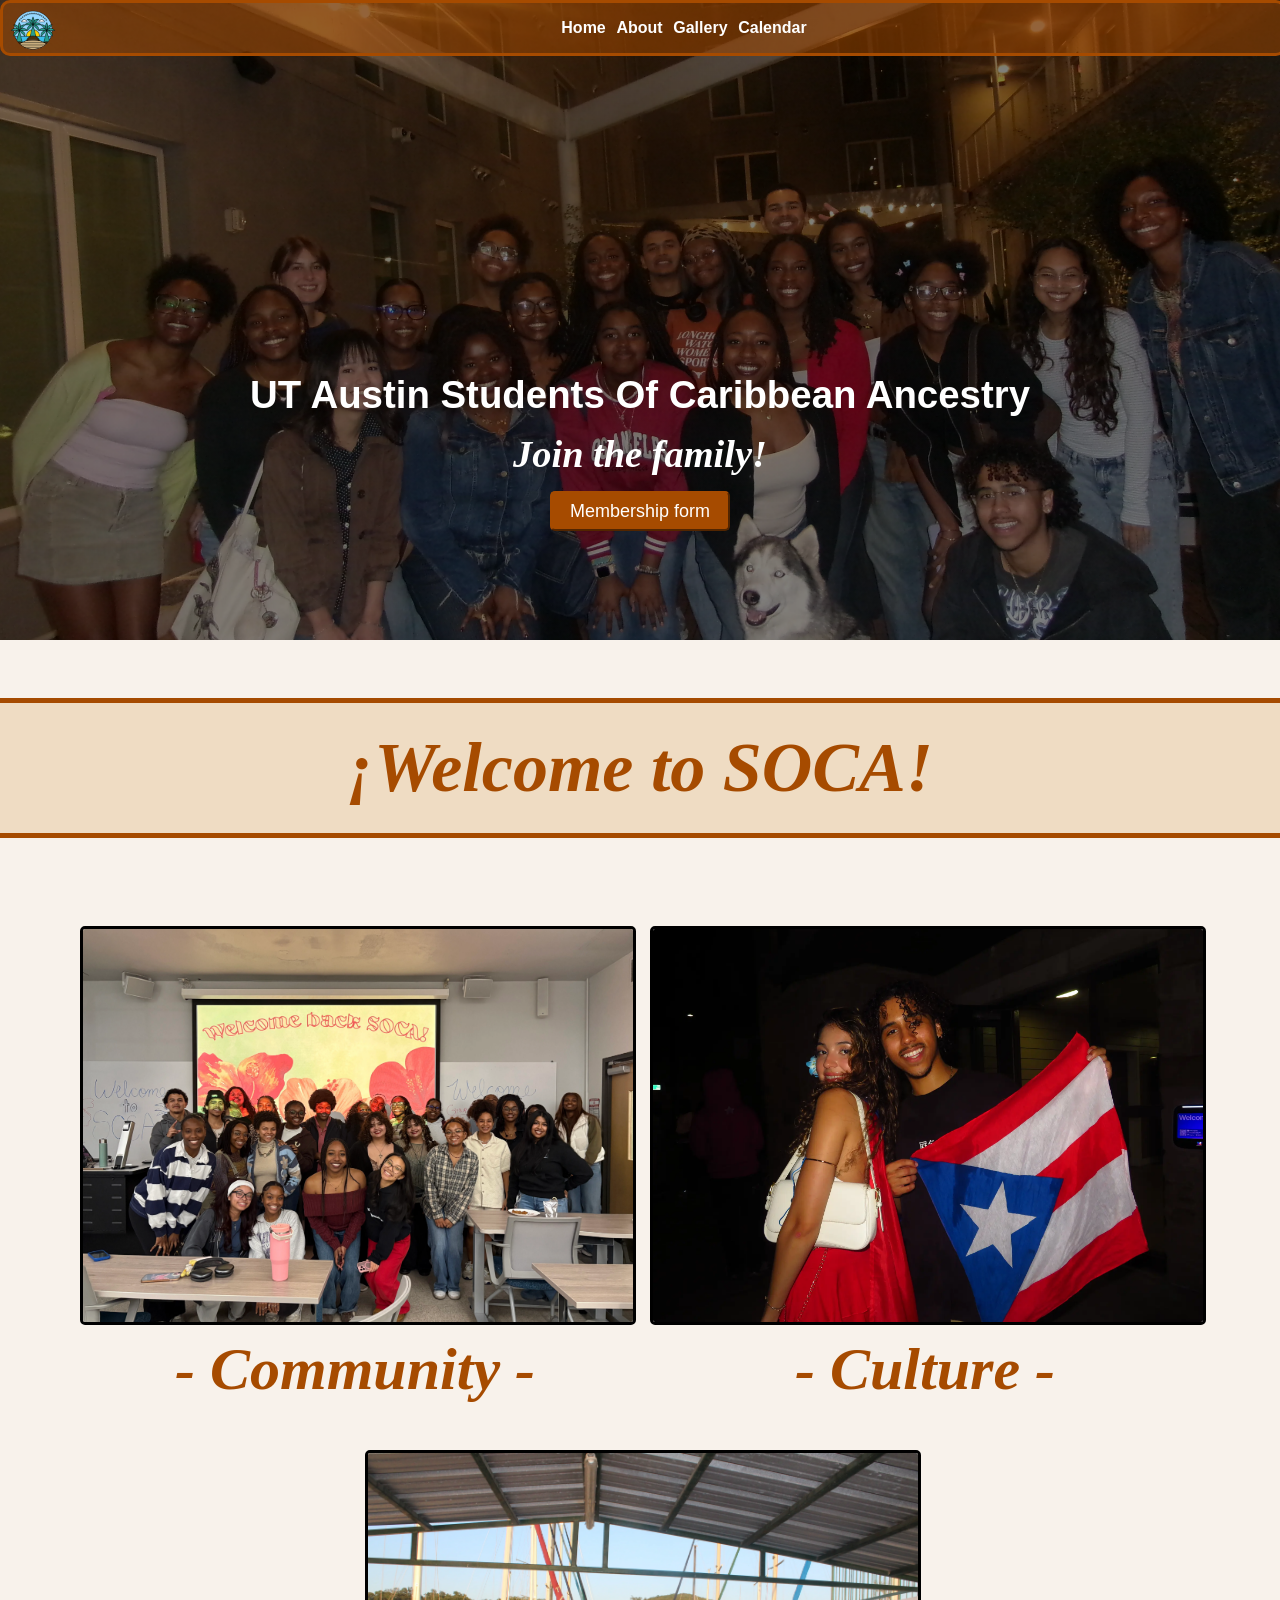
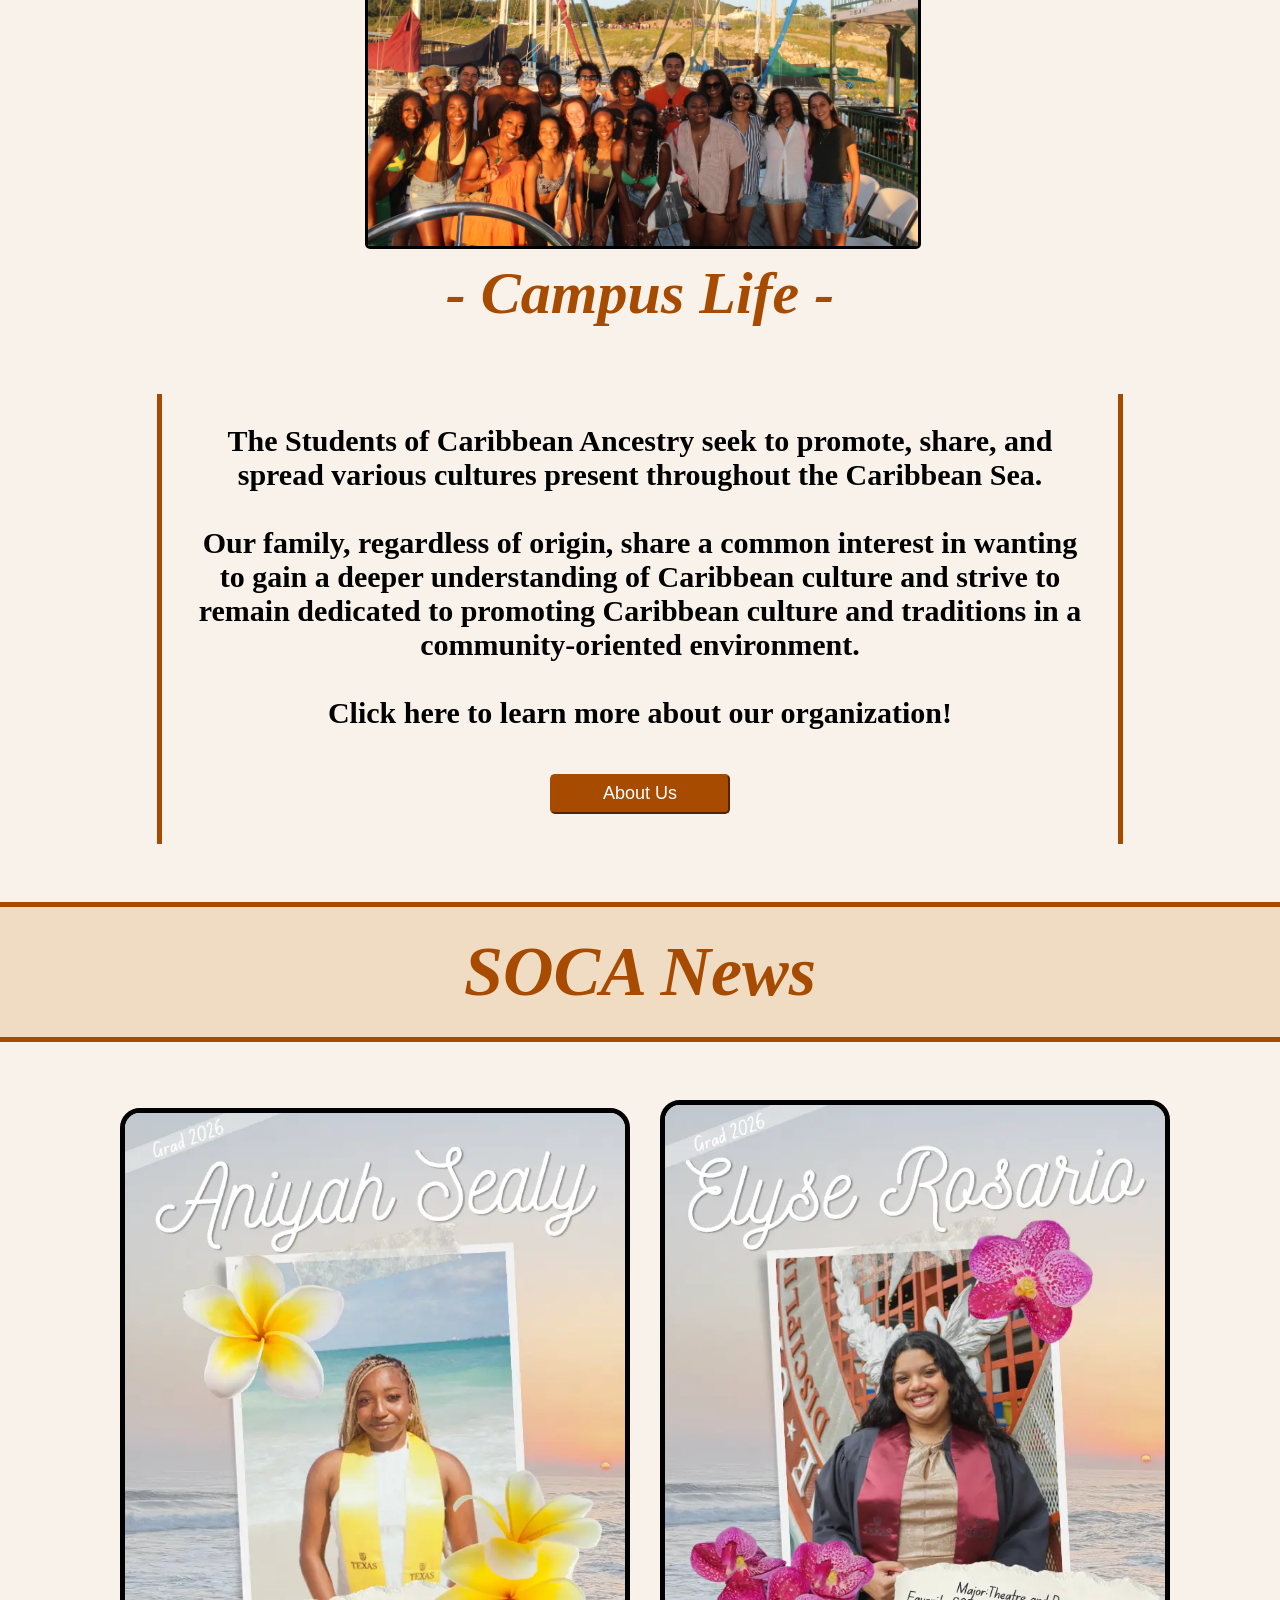
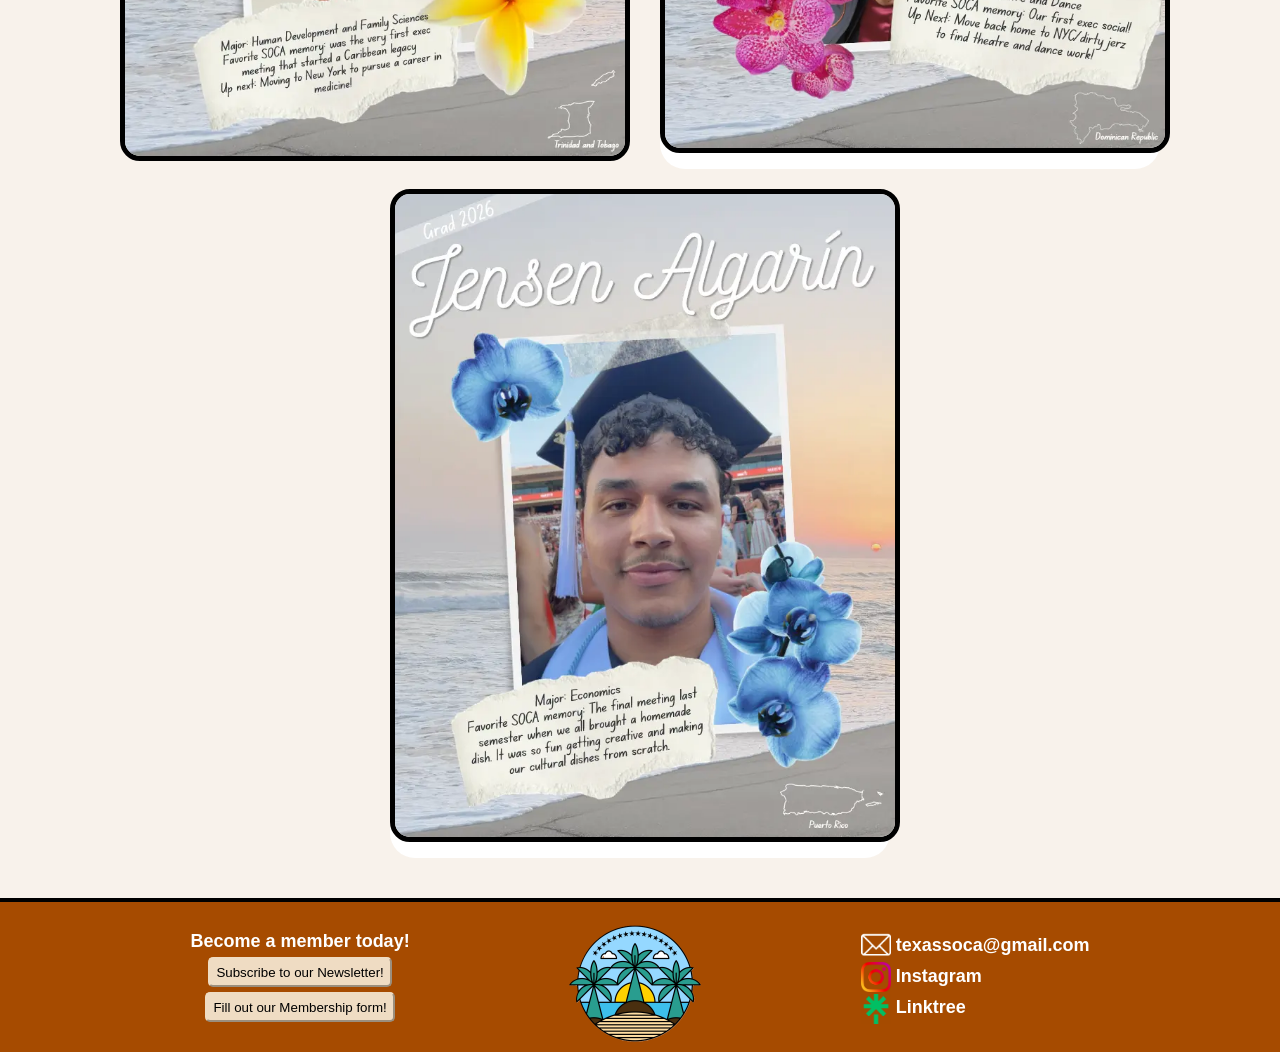
==== index.html @ d93e8b64 "Rename Homepage.html to index.html" ====
<!DOCTYPE html>
<html lang="en">
<!--!defines the metadata, title, and decription of the website in the search engine... I think-->
<head>
    <meta charset="UTF-8"> 
    <meta name="viewport" content="width=device-width, initial-scale=1.0"/>
    <meta name="description" content="Official UT Austin website for the Students of Caribeean Ancestry organization!"/> <!--?idk if this works... meant to give a desc. to the page-->
    <title>UT Austin Students Of Caribbean Ancestry</title>
    <meta content="texassoca.org" property="og:title"/> <!--?idk how useful this is lowk-->
    <meta content="website" property="og:type"/>
    <link href="style.css" rel="stylesheet">
</head>
  <body>
    <!--!Navigation section of SOCA-->
    <nav class="navigation_bar"> 
        <!--TODO: Below is the logo for the navigation bar. Make it fit with CSS-->
        <a href="Homepage.html"><img src="Images/Icons/SOCAlogo.webp" width="50" height="50" alt="SOCA Logo" id="SOCA_logo_nav"></a>
        <p>
          <a href="Homepage.html">Home</a>
          <a href="Aboutpage.html">About</a>
          <!-- <a href="Eventspage.html">Events</a>  -->
          <a href="Gallerypage.html">Gallery</a>
          <a href="Calendarpage.html">Calendar</a>
        </p>
    </nav> 
    <!--!Main page photo, text, and button-->
    <section id="Main_photo">
      <p>
        <strong><br><br><br><br><br><br>UT Austin Students Of Caribbean Ancestry
      </p>
      <p id="text">Join the family!</p>
      <button><a href="https://docs.google.com/forms/d/e/1FAIpQLSfiRs3pIcf7lDTVJcWPeE6tTWsO0qMoafDamlDLLtkmfgeGCA/viewform" target="blank_" id="m_button">Membership form</a></button>
    </section>
    <!--!Welcome Section of SOCA-->
    <section class="Welcome">
      <h2 class="heading_bkg">&iexcl;Welcome to SOCA!</h2>
      <section class="Showcase">
        <figure class="Showcase1"><img src="Images/GBMs/GBM1pic-Sp2026.webp" alt="SOCA GMB #7" class="Community"/><figcaption class="caption"> - Community - </figcaption></figure>
        <figure class="Showcase2"><img src="Images/Events/SOCA PR.webp" alt="SOCA GMB #7" class="Culture"/><figcaption class="caption"> - Culture - </figcaption></figure>
        <figure class="Showcase3"><img src="Images/Events/BoatParty.webp" alt="SOCA GMB #7" class="Campus_life"/><figcaption class="caption"> - Campus Life - </figcaption></figure>
      </section>
      <p id="home_desc">The Students of Caribbean Ancestry seek to promote, 
        share, and spread various cultures present throughout the Caribbean Sea. 
        <br><br>Our family, regardless of origin, share a common interest in wanting to 
        gain a deeper understanding of Caribbean culture and strive to remain dedicated 
        to promoting Caribbean culture and traditions in a community-oriented environment. 
        <br><br>Click here to learn more about our organization!
        <br><br><button><a href="Aboutpage.html" id="button_text">About Us</a></button>
      </p>
    </section>
    <!--!SOCA News section of SOCA-->
    <h2 class="heading_bkg">SOCA News</h2>
    <section class="SOCA_News">
        <div class="Event1">
          <a href="https://www.instagram.com/aniyah.isadora/" target="blank_"><img src="Images/Events/Aniyah_Grad.webp" alt="SOCA GMB #7" class="Event_img"/></a>
        </div>
        <div class="Event2">
          <a href="https://www.instagram.com/elyse_shelli/" target="blank_"><img src="Images/Events/Elyse_Grad.webp" alt="SOCA GMB #7" class="Event_img"/></a>
          <p>
            <!--!change the class of the above image to "Event_desc" to add a description to the news image-->
            <!-- <strong>Spring GBM &#35;7</strong>
            <br><a href="https://www.google.com/maps/place/Parlin+Hall+%28PAR%29/@30.2849068,-97.7426824,17z/data=!3m1!4b1!4m6!3m5!1s0x8644b59d0ba292db:0x47117745a9dd7750!8m2!3d30.2849022!4d-97.7401075!16s%2Fg%2F11cmc3mf2m?entry=ttu&g_ep=EgoyMDI2MDMzMS4wIKXMDSoASAFQAw%3D%3D" target="_blank"><strong>Parlin Hall Room 1</strong></a> -->
          </p>
        </div>
        <div class="Event3">
          <a href="https://www.instagram.com/p/DXZjIsfDr-a/" target="blank_"><img src="Images/Events/Jenson_Grad.webp" alt="SOCA GMB #7" class="Event_img"/></a>
          <p>
            <!--!change the class of the above image to "Event_desc" to add a description to the news image-->
            <!-- <strong>Spring GBM &#35;7</strong>
            <br><a href="https://www.google.com/maps/place/Parlin+Hall+%28PAR%29/@30.2849068,-97.7426824,17z/data=!3m1!4b1!4m6!3m5!1s0x8644b59d0ba292db:0x47117745a9dd7750!8m2!3d30.2849022!4d-97.7401075!16s%2Fg%2F11cmc3mf2m?entry=ttu&g_ep=EgoyMDI2MDMzMS4wIKXMDSoASAFQAw%3D%3D" target="_blank"><strong>Parlin Hall Room 1</strong></a> -->
          </p>
        </div>
    </section>
    <!--!Membership Leaderboard Section of SOCA-->
    <!-- <section>
        <h2 class="heading_bkg">Membership Leaderboard</h2>
        <a href="https://commoninja.site/50e50503-81b2-4317-83ac-82561f84b684"><img src="Images/News/leaderboard image.png" id="mem-lbd"/></a>
    </section> -->
    <!--!Footer section of SOCA-->
    <footer class="footer">
      <p id="buttons">Become a member today! 
        <br><button><a href="https://gmail.us11.list-manage.com/subscribe?u=b5dd3a815d8181be02d828925&id=25b40e7dc7" target="blank_">Subscribe to our Newsletter!</a></button>
        <br><button><a href="https://docs.google.com/forms/d/e/1FAIpQLSfiRs3pIcf7lDTVJcWPeE6tTWsO0qMoafDamlDLLtkmfgeGCA/viewform" target="blank_">Fill out our Membership form!</a></button>
      </p>
      <img src="Images/Icons/SOCAlogo.webp" id="SOCA_logo_foot"/>
      <p id="social"> 
        <a href="https://mail.google.com/mail/u/0/?fs=1&tf=cm&source=mailto&to=texassoca@gmail.com" target="_blank"><img src="Images/Icons/email-SOCA.webp"  class="socials_logo"/>texassoca@gmail.com</a>
        <br><a href="https://www.instagram.com/texas.soca/" target="_blank"><img src="Images/Icons/Instagram-SOCA.webp"  class="socials_logo"/>Instagram</a>
        <br><a href="https://linktr.ee/texassoca?utm_source=ig&utm_medium=social&utm_content=link_in_bio" target="_blank"><img src="Images/Icons/linktree-SOCA.webp"  class="socials_logo"/>Linktree</a>
      </p>
    </footer>
  </body>
</html>
---- style.css ----
/* #region General Website CSS */

    /* #region Navigation bar for the website*/
        .navigation_bar{
            background-color: #a64b0086;
            width: 100%;
            border-radius: 10px;
            position: fixed;
            border: 3px solid #a64b00;
            display: flex;
            justify-content: center;
            align-items: center;
            z-index: 1000;
        }

        .navigation_bar p{
            display: flex;
            font-size: clamp(1px, 3vw, 16px);
            gap: 5%;
            align-items: center;
            margin: auto;
        }

        .navigation_bar a{
            text-decoration: none;
            color: white;
            font-family: "Montserrat", sans-serif;
            font-weight: 700;
        }

        .navigation_bar a:hover{
            color: green;
        }

        #SOCA_logo_nav{
            display: block;
            margin-left: 10%;
        }

        #SOCA_logo_nav:hover{
            transform: scale(1.05);
        }
    /* #endregion Nav bar */

    /* #region Body for website*/
        body{
            background: #F8F2EB  center / cover no-repeat;
            /* background: rgb(69, 155, 92)  center / cover no-repeat; */
            /* background: #7cf4d4  center / cover no-repeat; */
            text-align: center;
            margin: 0;
        }
    /* #endregion Body for website */
    
    /* #region Headings for the website pages*/
        .heading_bkg{
            font-size: clamp(35px, 10vw, 70px);
            font-weight: bolder;
            background-color: rgb(239, 220, 195);
            color: #a64b00;
            font-style: italic;
            height: 130px;
            align-items: center;
            justify-content: center;
            display: flex;
            border-top: 5px solid #a64b00;
            border-bottom: 5px solid #a64b00;
            /* margin-left: 10%;
            margin-right: 10%; */

        }

        .lead_heading_bkg{
            font-size: clamp(30px, 3vw, 50px);
            font-style: italic;
            font-weight: bolder;
            color: white;
            height: 250px;
            align-items: center;
            justify-content: center;
            display: flex;
            background:  linear-gradient(rgba(0,0,0,.5), rgba(0,0,0,.5)), url("Images/Page_Images/HeadingPhoto.webp") 50% / cover;
            border: 3px solid black;
            margin: 0 0 20px 0;
        }

    /* #endregion Headings for the website pages */

    /* #region Footer for website*/
        .footer{
            background-color: #a64b00;
            display: flex;
            justify-content: space-evenly;
            align-items: center;
            padding: 0 40px;
            font-size: clamp(3px, 3vw, 24px);
            flex-wrap: wrap;
            border-top: 4px solid black;
            margin-top: 20px;
        }

        .footer p{
            
            color: rgb(255, 255, 255);
        }

        #buttons{
            font-family:'Franklin Gothic Medium', 'Arial Narrow', Arial, sans-serif;
            font-weight: 700;
            font-size: clamp(1px, 3vw, 18px);
        }

        #buttons a{
            text-decoration: none;
            color: black;
            font-family:'Franklin Gothic Medium', 'Arial Narrow', Arial, sans-serif;
        }

        #buttons button{
            height: 30px;
            background-color: rgb(239, 220, 195) ; 
            border-color: rgb(239, 220, 195)  ;
            margin-top: 5px;
            border-radius: 5px;
        }

        #buttons button:hover{
            transform: scale(1.05);
        }

        #SOCA_logo_foot{
            vertical-align: middle;
            max-width: 150px;
        }

        .socials_logo{
            vertical-align: middle;
            max-width: 30px;
            margin-right: 5px;
        }

        #social{
            text-align: left;
        
        }

        #social a{
            text-decoration: none;
            color: rgb(255, 255, 255);
            font-family:'Franklin Gothic Medium', 'Arial Narrow', Arial, sans-serif;
            font-weight: 700;
            font-size: clamp(1px, 3vw, 18px);
        }

        #social img:hover{
            transform: scale(1.05)
        }

    /* #endregion footer */

/* #endregion End General Website CSS */

/* #region Home Page */

    /* #region Heading photo, text, and button*/
        #Main_photo{
            background: linear-gradient(rgba(0,0,0,.5), rgba(0,0,0,.5)), url(Images/Events/IMG_1799.webp) 50% / cover no-repeat;
            width: 100%;
            aspect-ratio: 16/8;
            display: flex;
            flex-direction: column;
            justify-content: center;
            align-items: center;
            font-family: "Montserrat", sans-serif;
            font: bolder;
            color: white;
            font-size: clamp(16px, 3vw, 60px);
            margin: 0 0 20px 0;
            font-weight: bold;
        }

        /**Adds some spacing between the text*/
        #Main_photo p{
            margin-top: 10px;
            margin-bottom: 5px;
        }

    /* #region Main heading button */
            #m_button{
                text-decoration: none;
                color: white;
                font-family:'Franklin Gothic Medium', 'Arial Narrow', Arial, sans-serif;
                font-weight: 400;
                font-size: clamp(1px, 3vw, 18px);
            }

            #Main_photo button{
                background-color: #a64b00;
                border-color: #a64b00;
                height: 40px;
                border-radius: 5px;
                width: 180px;
                margin-top: 10px;
                margin-bottom: 10px;
            }

            #Main_photo button:hover{
                transform:scale(1.05);
            }

            /** "Join the family!" text */
            #text{
                font-size: clamp(16px, 3vw, 40px);
                margin-bottom: 10px;
                font-family: "Playfair Display", serif;
                font-style: italic;
                font-weight: bold;
            }
            
        /* #endregion Main heading button */

    /* #endregion Heading photo, text, and button*/
        
    /* #region Welcome Section */

        /* #region Images */
            .Showcase{
                display: flex;
                justify-content: center;
                align-items: center;
                flex-wrap: wrap;
            }

            .caption{
                font-size: clamp(20px, 10vw, 60px);
                font-weight: 700;
                margin-top: 10px;
                color:#a64b00;
                font-style: italic;
            }

            /**Shrinks the full-size images to fit within the space I want them to: 3 per line*/
            .Showcase1, .Showcase2, .Showcase3{
                width: 550px;
                aspect-ratio: 7/5;
                margin-top: 30px;
                margin-left: 10px;
                margin-right: 10px;
            }

            .Culture, .Community, .Campus_life{
                width: 100%;
                height: 100%;
                border-radius: 5px;
                display: block;
                object-fit: cover;
                border: 3px solid black;
            }
        /* #endregion Images */
        
        /* #region description-text */
            #home_desc{
                font-family: "Playfair Display", serif;
                padding: 30px;
                border-left: 5px solid#a64b00;
                border-right: 5px solid #a64b00;
                margin: auto;
                width: 70%;
                font-size: clamp(10px, 3vw, 30px);
                margin-top: 50px;
            }

            .Welcome button{
                background-color: #a64b00;
                border-color: #a64b00;
                height: 40px;
                border-radius: 5px;
                width: 180px;
                margin-top: 10px;
            }

            .Welcome button:hover{
                transform:scale(1.05);
            }

            #button_text{
                text-decoration: none;
                color: white;
                font-family:'Franklin Gothic Medium', 'Arial Narrow', Arial, sans-serif;
                font-weight: 400;
                font-size: clamp(1px, 3vw, 18px);
            }
        /* #endregion description-text */
    
    /* #endregion Welcome Section */
        
    /* #region SOCA News */
        .SOCA_News{
            display: flex;
            justify-content: center;
            align-items: center;
            flex-wrap: wrap;
        }

        .Event1, .Event2, .Event3{
            background-color: white;
            width: 500px;
            aspect-ratio: 7/9;
            border-radius: 25px;
            margin-left: 20px;
            margin-right: 20px;
            margin-bottom: 20px;
        }

        .Event_img{
            width: 100%;
            height: 100%;
            border-radius: 20px;
            display: block;
            object-fit: cover;
            border: 5px solid black;
        }

        .Event_img:hover{
            border: 5px solid black;
            transform:scale(1.05);
        }

        /** Used when you want to add a description to an image: compresses the image to give space for desc*/
        .Event_desc{
            width: 100%;
            height: 70%;
            border-top-left-radius: 20px;
            border-top-right-radius: 20px;
        }

    /* #endregion SOCA News */

    /* #region Membership Leaderboard */ /*!Currently Inactive*/
        /* #mem-lbd{
        height: 100%;
        width: 90%;
        max-width: 800px;
        border-radius: 15px;
        border: 4px solid black;
        margin-bottom: 20px;
        } */

    /* #endregion Membership Leaderboard */

/* #endregion End Home Page */

/* #region About Us Page */

    /* #region About Us image and desc */
        .SOCA_background{
        display:inline-flex;
        justify-content: center;
        gap: 40px;
        flex-wrap: wrap;
        margin-top: 20px;
        }

        #SB_pic{
            border: 4px solid black;
            border-radius: 25px;
            width: 80%;
            max-width: 850px;
            aspect-ratio: 4/2.8;
        }    
    
        #SB_desc{
            width: 70%;
            max-width: 500px;
            padding: 10px;
            border-left: 4px solid #a64b00;
            border-right: 4px solid #a64b00;
            font-family: "Playfair Display", serif;
            font-size: clamp(4px, 3vw, 20px);
        }

        /**Adds a link to Briana's instagram in the about text*/
        #linkylink{
            text-decoration: none;
            color: #a64b00;
            font-weight: bold;
        }

        /* #region Button for the membership interest form */
            .btn{
                width: 200px;
                height: 40px;
                background-color:#a64b00;
                border-color:#a64b00;
                border-radius: 5px;
            }

            .btn:hover{
                transform: scale(1.05);
            }

            .btn a{
                text-decoration: none;
                color: white;
                font-family:'Franklin Gothic Medium', 'Arial Narrow', Arial, sans-serif;
                font-size: 15px;
            }
        /* #endregion Button for the membership interest form */
    
    /* #endregion About Us description */

    /* #region About us Exec board */
        .Exec_Card{
            background-color: white;
            width: 100%;
            max-width: 350px;
            aspect-ratio: 7/11;
            border-radius: 25px;
            border: 4px solid black; 
            margin-left: 10px;
            margin-right: 10px;
            font-size: clamp(4px, 3vw, 24px);
            font-family:'Franklin Gothic Medium', 'Arial Narrow', Arial, sans-serif;
        }

        .Executive{
            width: 100%;
            height: 65%;
            border-top-left-radius: 20px;
            border-top-right-radius: 20px;
            border-bottom: 4px solid black;
        }

        /**My images are too small for the transform for some reason so ima deal with that later*/
        /* .Exec_Card:hover{
                border: 5px solid black;
                transform:scale(1.05);

            } */

        .Exec_Section1, .Exec_Section2, .Exec_Section3, .Exec_Section4{
            display: flex;
            justify-content: center;
            margin-bottom: 20px;
        }

    /* #endregion About us Exec board */

/* #endregion About Page */

/* #region Events Page */ /*!Currently Inactive*/
    .SOCA_P_Events{
            display: flex;
            justify-content: center;
            align-items: center;
            flex-wrap: wrap;
        }

        .P-Event1, .P-Event2, .P-Event3, .P-Event4, .P-Event5, .P-Event6{
            background-color: white;
            width: 400px;
            aspect-ratio: 7/9;
            border-radius: 25px;
            border: 4px solid black;
            margin-left: 10px;
            margin-right: 10px;
            margin-bottom: 20px;
        }

        .P-Event_img{
            width: 100%;
            height: 100%;
            border-radius: 20px;
            display: block;
        }

        .P-Event_desc{
            width: 100%;
            height: 70%;
            border-top-left-radius: 20px;
            border-top-right-radius: 20px;
        }
/* #endregion Events Page */

/* #region Gallery Page */

    .G_photo{
        border: 4px solid black;
        border-radius: 25px;
    }

    /*Adds a little slack to the bottom of the page after the last gallery picture*/
    #final_photo{
        margin-bottom: 10px;
    }

/* #endregion Gallery Page */

/* #region Calendar Page */

    #cal_text{
        font-size: clamp(1px, 3vw, 40px);
    }

    #calendar{ 
        margin: auto;
        max-width: 800px;
        max-height: 800px;
        margin-bottom: 2%;
        aspect-ratio: 1/1;
        width: 100%;
    }
    
/* #endregion Calendar Page */
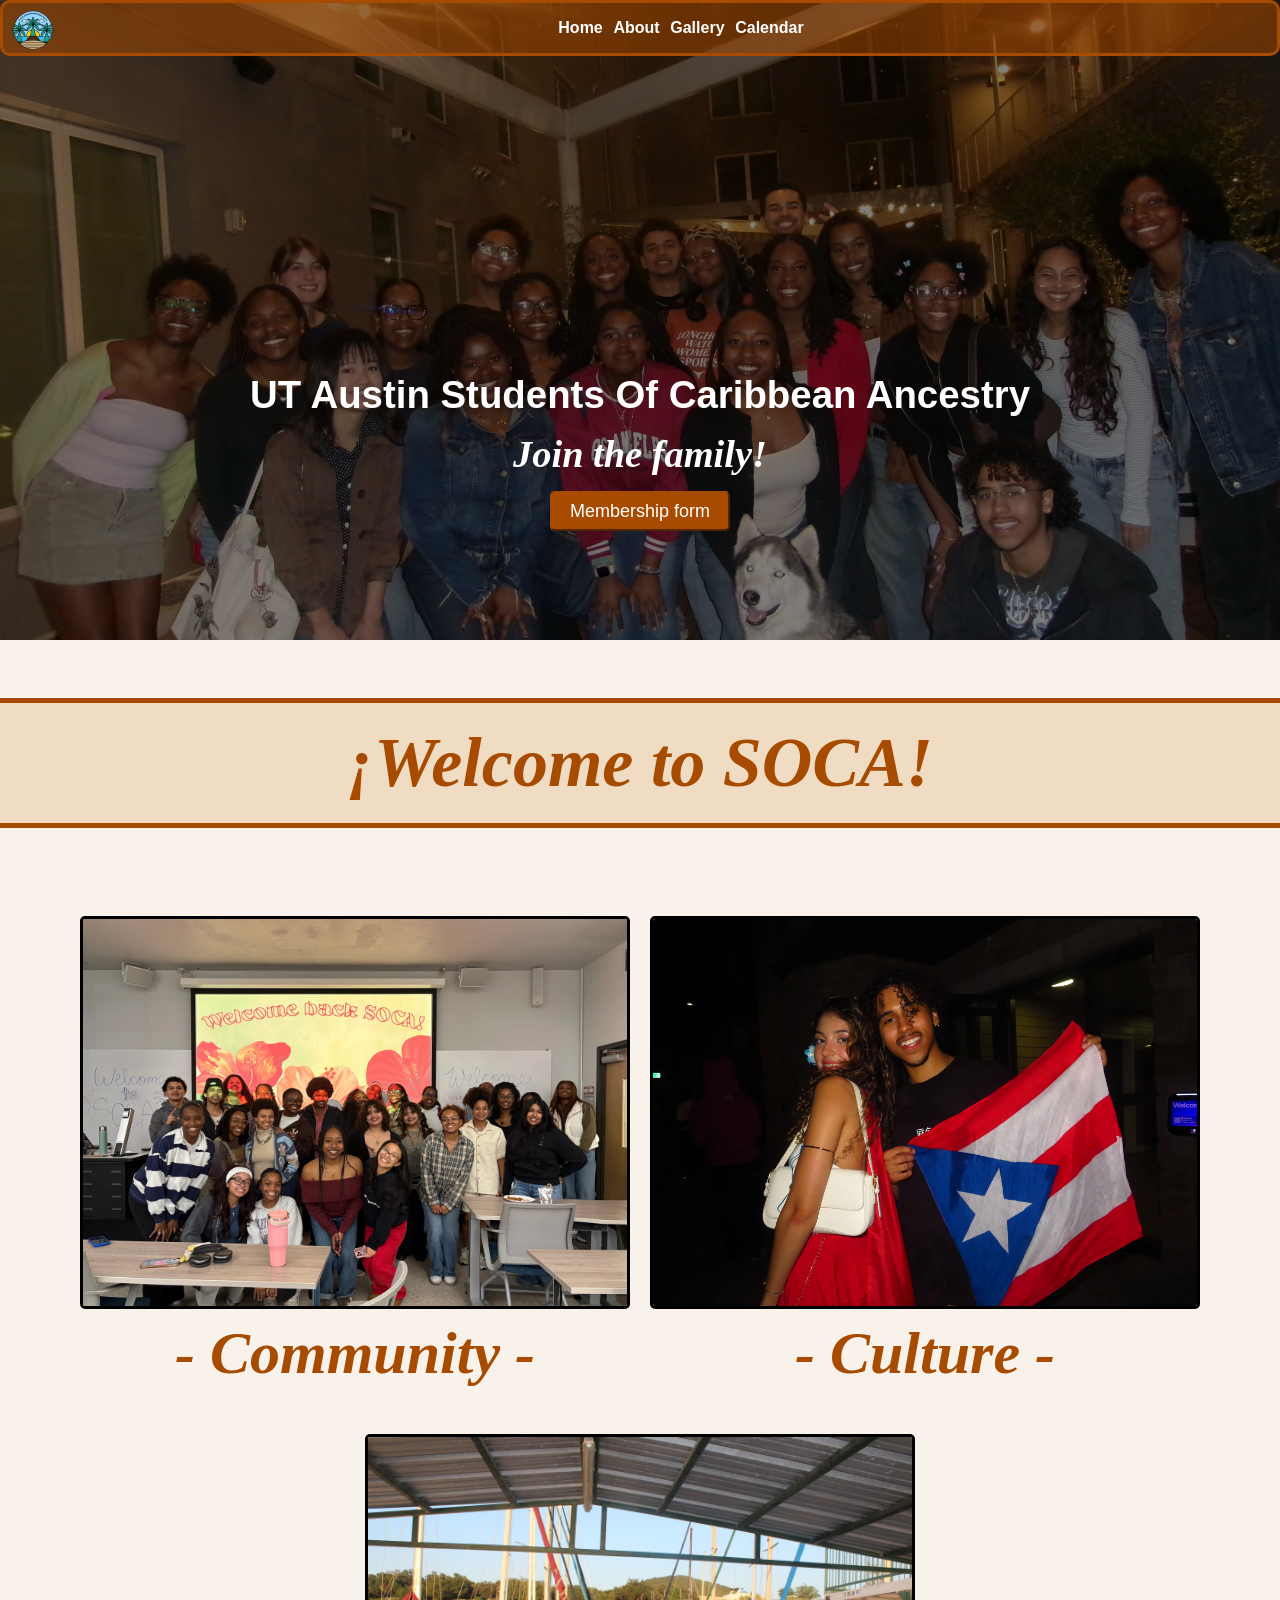
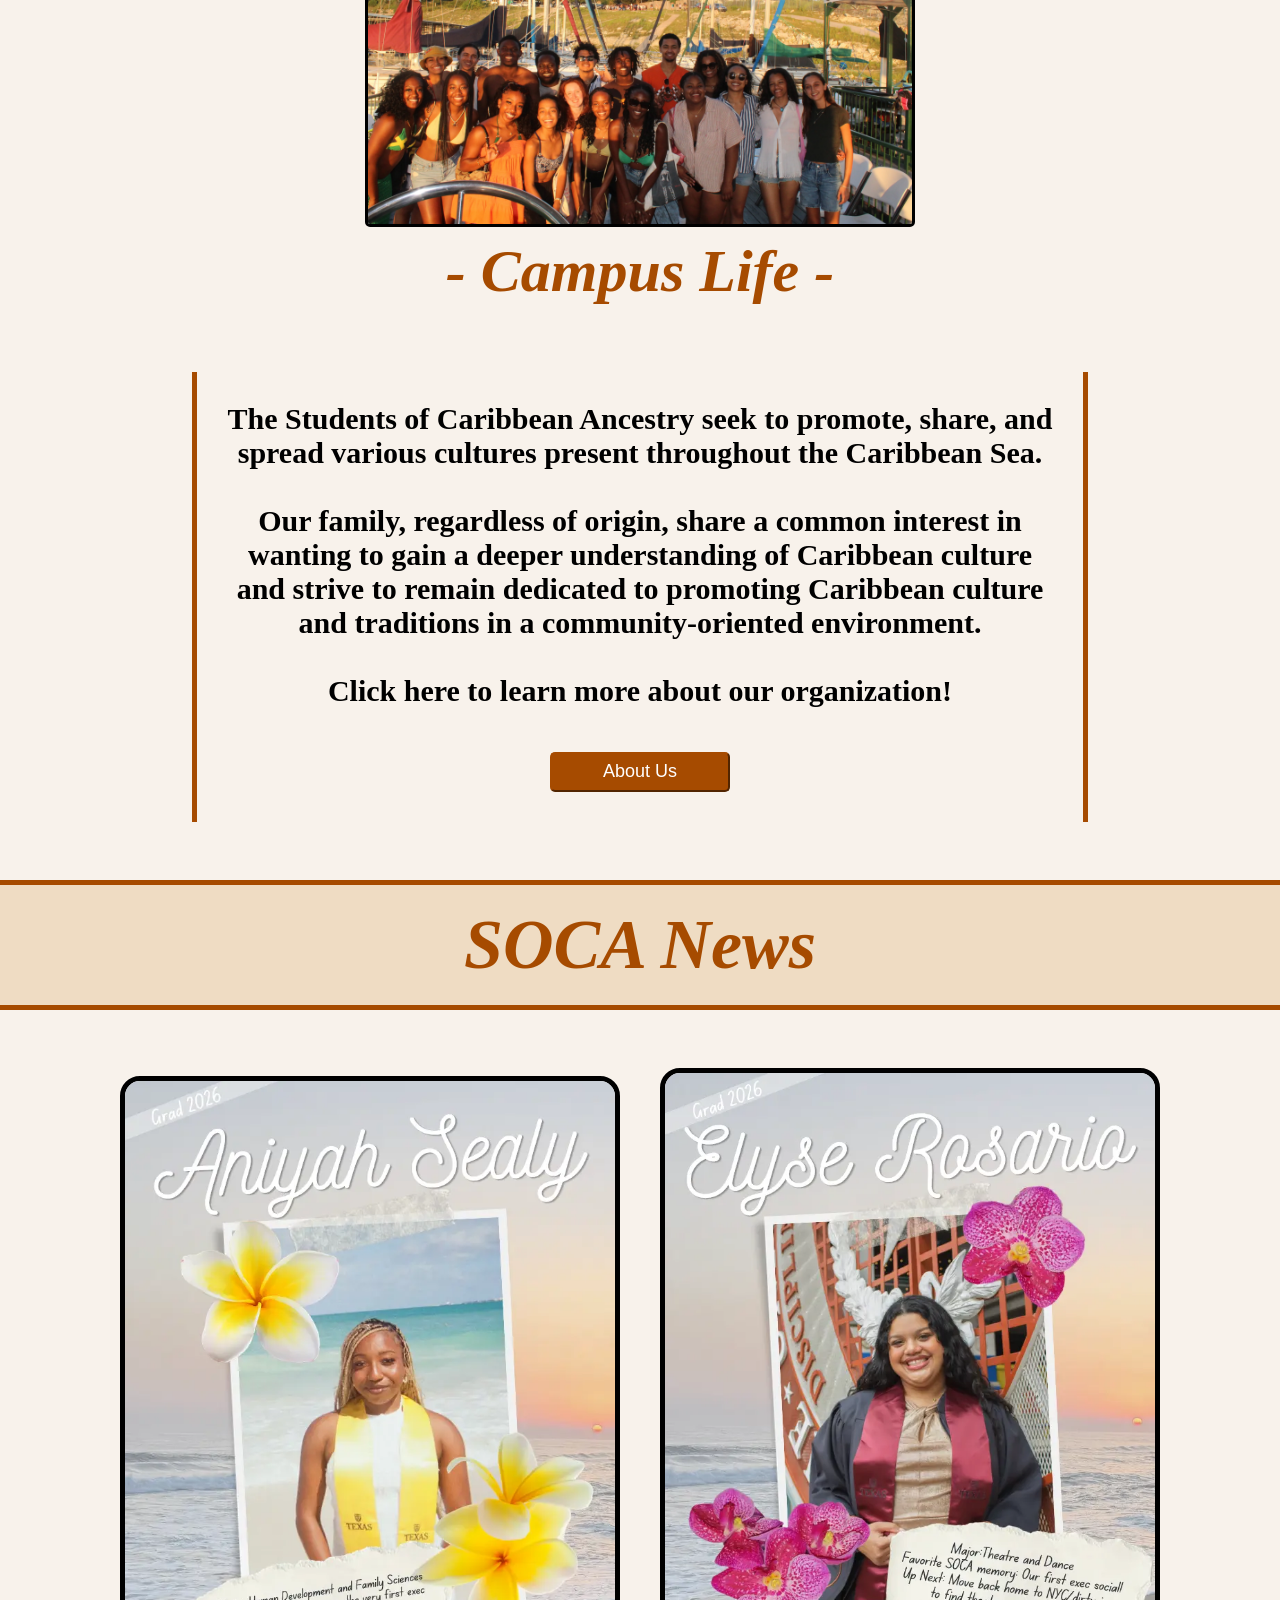
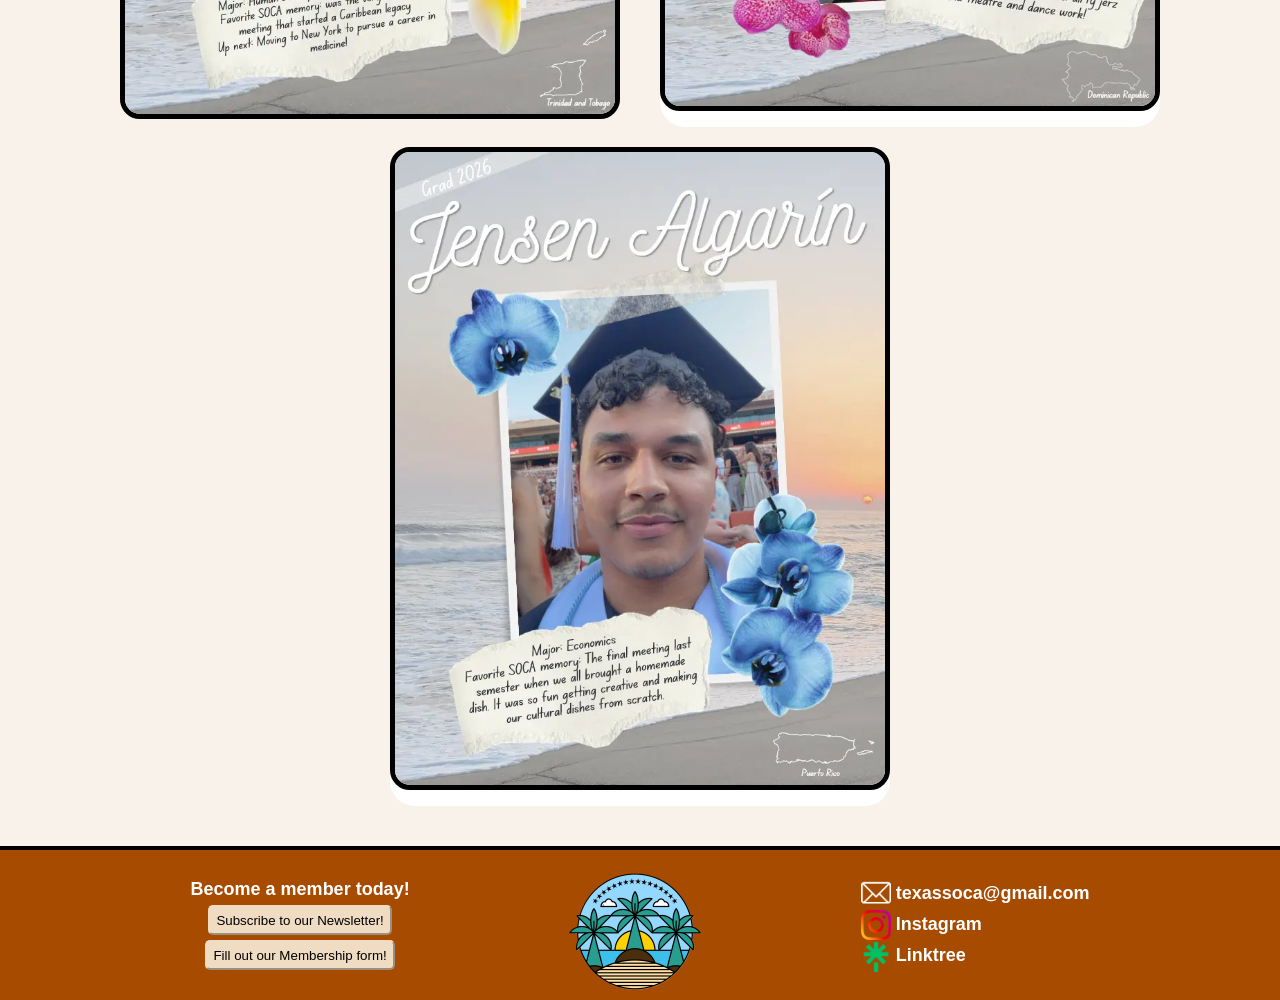
==== commit fd9a7604: "Add files via upload" ====
--- a/index.html
+++ b/index.html
@@ -14,9 +14,9 @@
     <!--!Navigation section of SOCA-->
     <nav class="navigation_bar"> 
         <!--TODO: Below is the logo for the navigation bar. Make it fit with CSS-->
-        <a href="Homepage.html"><img src="Images/Icons/SOCAlogo.webp" width="50" height="50" alt="SOCA Logo" id="SOCA_logo_nav"></a>
+        <a href="index.html"><img src="Images/Icons/SOCAlogo.webp" width="50" height="50" alt="SOCA Logo" id="SOCA_logo_nav"></a>
         <p>
-          <a href="Homepage.html">Home</a>
+          <a href="index.html">Home</a>
           <a href="Aboutpage.html">About</a>
           <!-- <a href="Eventspage.html">Events</a>  -->
           <a href="Gallerypage.html">Gallery</a>
@@ -52,10 +52,10 @@
     <h2 class="heading_bkg">SOCA News</h2>
     <section class="SOCA_News">
         <div class="Event1">
-          <a href="https://www.instagram.com/aniyah.isadora/" target="blank_"><img src="Images/Events/Aniyah_Grad.webp" alt="SOCA GMB #7" class="Event_img"/></a>
+          <a href="https://www.instagram.com/aniyah.isadora/"><img src="Images/Events/Aniyah_Grad.webp" alt="SOCA GMB #7" class="Event_img"/></a>
         </div>
         <div class="Event2">
-          <a href="https://www.instagram.com/elyse_shelli/" target="blank_"><img src="Images/Events/Elyse_Grad.webp" alt="SOCA GMB #7" class="Event_img"/></a>
+          <a href="https://www.instagram.com/elyse_shelli/"><img src="Images/Events/Elyse_Grad.webp" alt="SOCA GMB #7" class="Event_img"/></a>
           <p>
             <!--!change the class of the above image to "Event_desc" to add a description to the news image-->
             <!-- <strong>Spring GBM &#35;7</strong>
@@ -63,7 +63,7 @@
           </p>
         </div>
         <div class="Event3">
-          <a href="https://www.instagram.com/p/DXZjIsfDr-a/" target="blank_"><img src="Images/Events/Jenson_Grad.webp" alt="SOCA GMB #7" class="Event_img"/></a>
+          <a href="https://www.instagram.com/p/DXZjIsfDr-a/"><img src="Images/Events/Jenson_Grad.webp" alt="SOCA GMB #7" class="Event_img"/></a>
           <p>
             <!--!change the class of the above image to "Event_desc" to add a description to the news image-->
             <!-- <strong>Spring GBM &#35;7</strong>
@@ -90,4 +90,4 @@
       </p>
     </footer>
   </body>
-</html> 
+</html> 
--- a/style.css
+++ b/style.css
@@ -11,6 +11,7 @@
             justify-content: center;
             align-items: center;
             z-index: 1000;
+            box-sizing: border-box;
         }
 
         .navigation_bar p{
@@ -45,8 +46,6 @@
     /* #region Body for website*/
         body{
             background: #F8F2EB  center / cover no-repeat;
-            /* background: rgb(69, 155, 92)  center / cover no-repeat; */
-            /* background: #7cf4d4  center / cover no-repeat; */
             text-align: center;
             margin: 0;
         }
@@ -65,9 +64,7 @@
             display: flex;
             border-top: 5px solid #a64b00;
             border-bottom: 5px solid #a64b00;
-            /* margin-left: 10%;
-            margin-right: 10%; */
-
+            box-sizing: border-box;
         }
 
         .lead_heading_bkg{
@@ -82,6 +79,7 @@
             background:  linear-gradient(rgba(0,0,0,.5), rgba(0,0,0,.5)), url("Images/Page_Images/HeadingPhoto.webp") 50% / cover;
             border: 3px solid black;
             margin: 0 0 20px 0;
+            box-sizing: border-box;
         }
 
     /* #endregion Headings for the website pages */
@@ -97,6 +95,7 @@
             flex-wrap: wrap;
             border-top: 4px solid black;
             margin-top: 20px;
+            box-sizing: border-box;
         }
 
         .footer p{
@@ -255,6 +254,7 @@
                 display: block;
                 object-fit: cover;
                 border: 3px solid black;
+                box-sizing: border-box;
             }
         /* #endregion Images */
         
@@ -268,6 +268,7 @@
                 width: 70%;
                 font-size: clamp(10px, 3vw, 30px);
                 margin-top: 50px;
+                box-sizing: border-box;
             }
 
             .Welcome button{
@@ -300,6 +301,7 @@
             justify-content: center;
             align-items: center;
             flex-wrap: wrap;
+            box-sizing: border-box;
         }
 
         .Event1, .Event2, .Event3{
@@ -319,6 +321,7 @@
             display: block;
             object-fit: cover;
             border: 5px solid black;
+            box-sizing: border-box;
         }
 
         .Event_img:hover{
@@ -367,6 +370,7 @@
             width: 80%;
             max-width: 850px;
             aspect-ratio: 4/2.8;
+            box-sizing: border-box;
         }    
     
         #SB_desc{
@@ -377,6 +381,7 @@
             border-right: 4px solid #a64b00;
             font-family: "Playfair Display", serif;
             font-size: clamp(4px, 3vw, 20px);
+            box-sizing: border-box;
         }
 
         /**Adds a link to Briana's instagram in the about text*/
@@ -429,6 +434,7 @@
             border-top-left-radius: 20px;
             border-top-right-radius: 20px;
             border-bottom: 4px solid black;
+            box-sizing: border-box;
         }
 
         /**My images are too small for the transform for some reason so ima deal with that later*/
@@ -487,6 +493,8 @@
     .G_photo{
         border: 4px solid black;
         border-radius: 25px;
+        width: 90%;
+        box-sizing: border-box;
     }
 
     /*Adds a little slack to the bottom of the page after the last gallery picture*/
@@ -509,6 +517,7 @@
         margin-bottom: 2%;
         aspect-ratio: 1/1;
         width: 100%;
+        box-sizing: border-box;
     }
     
 /* #endregion Calendar Page */
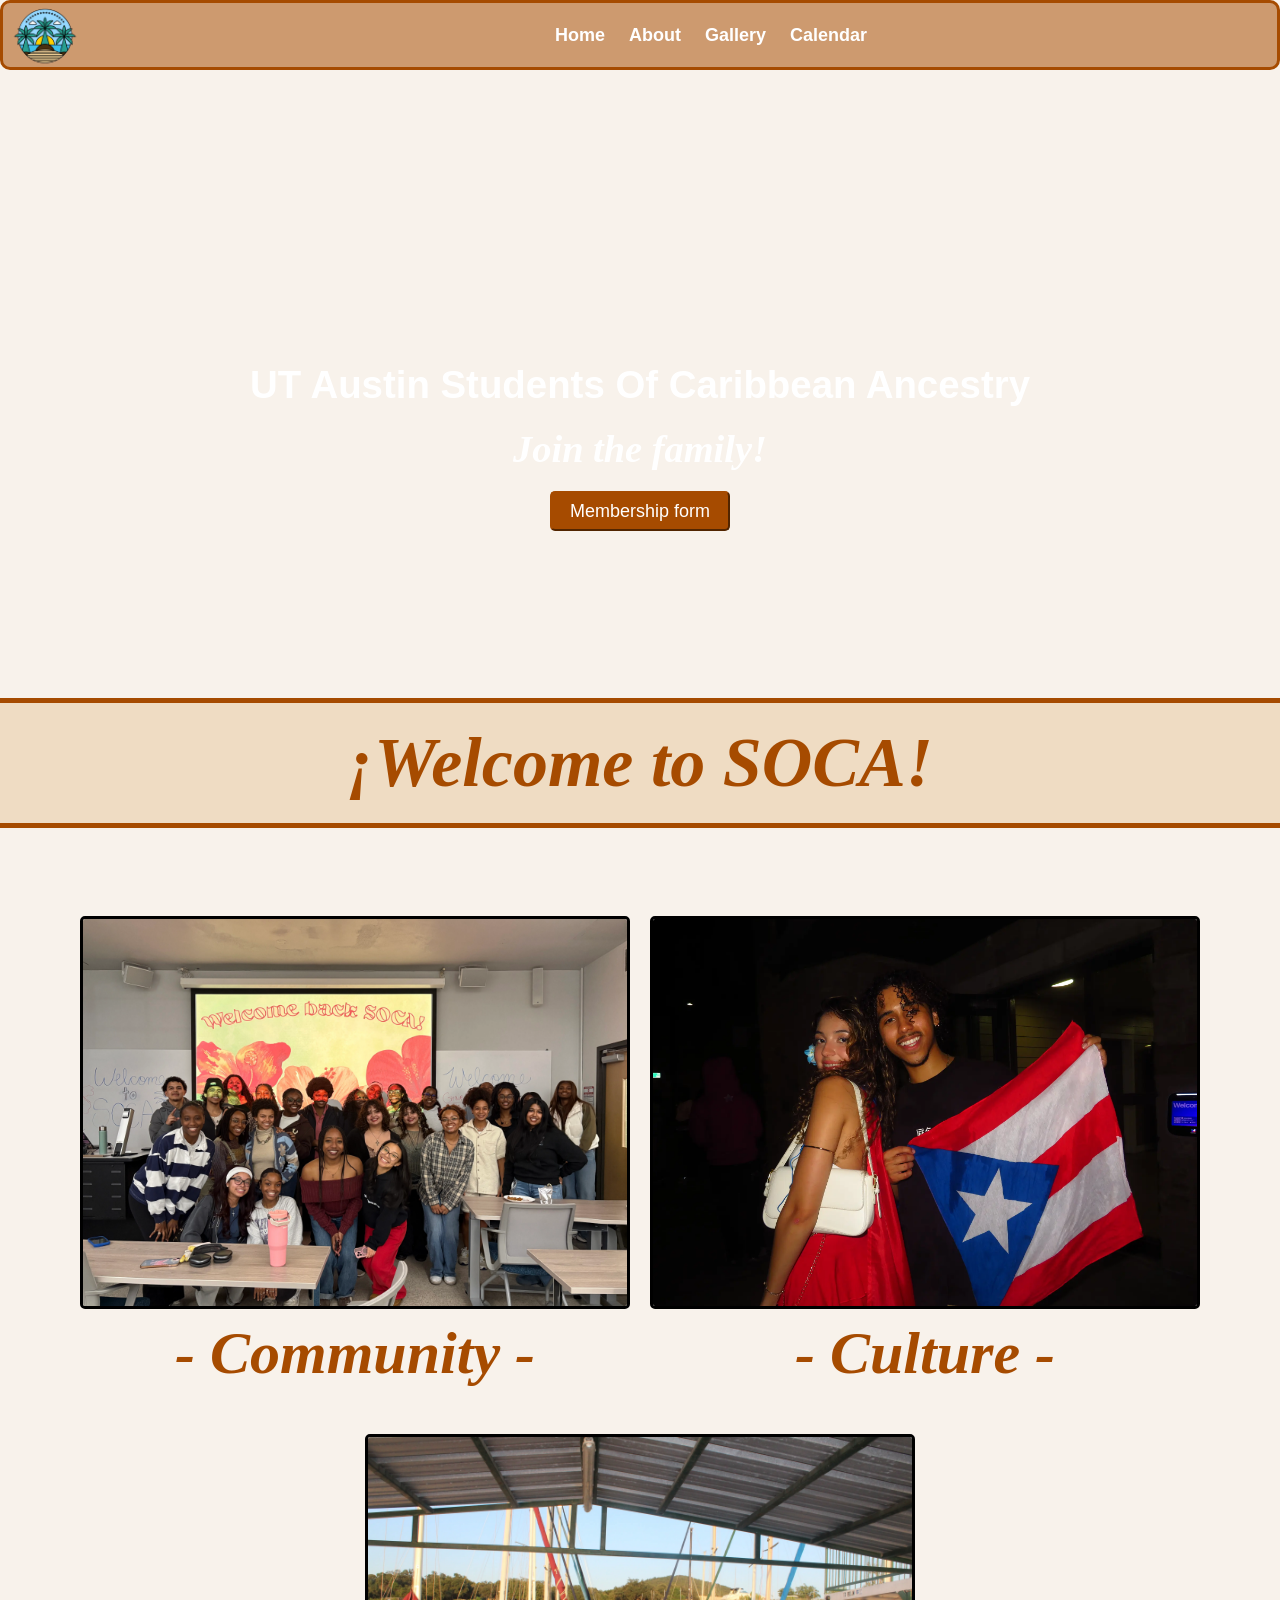
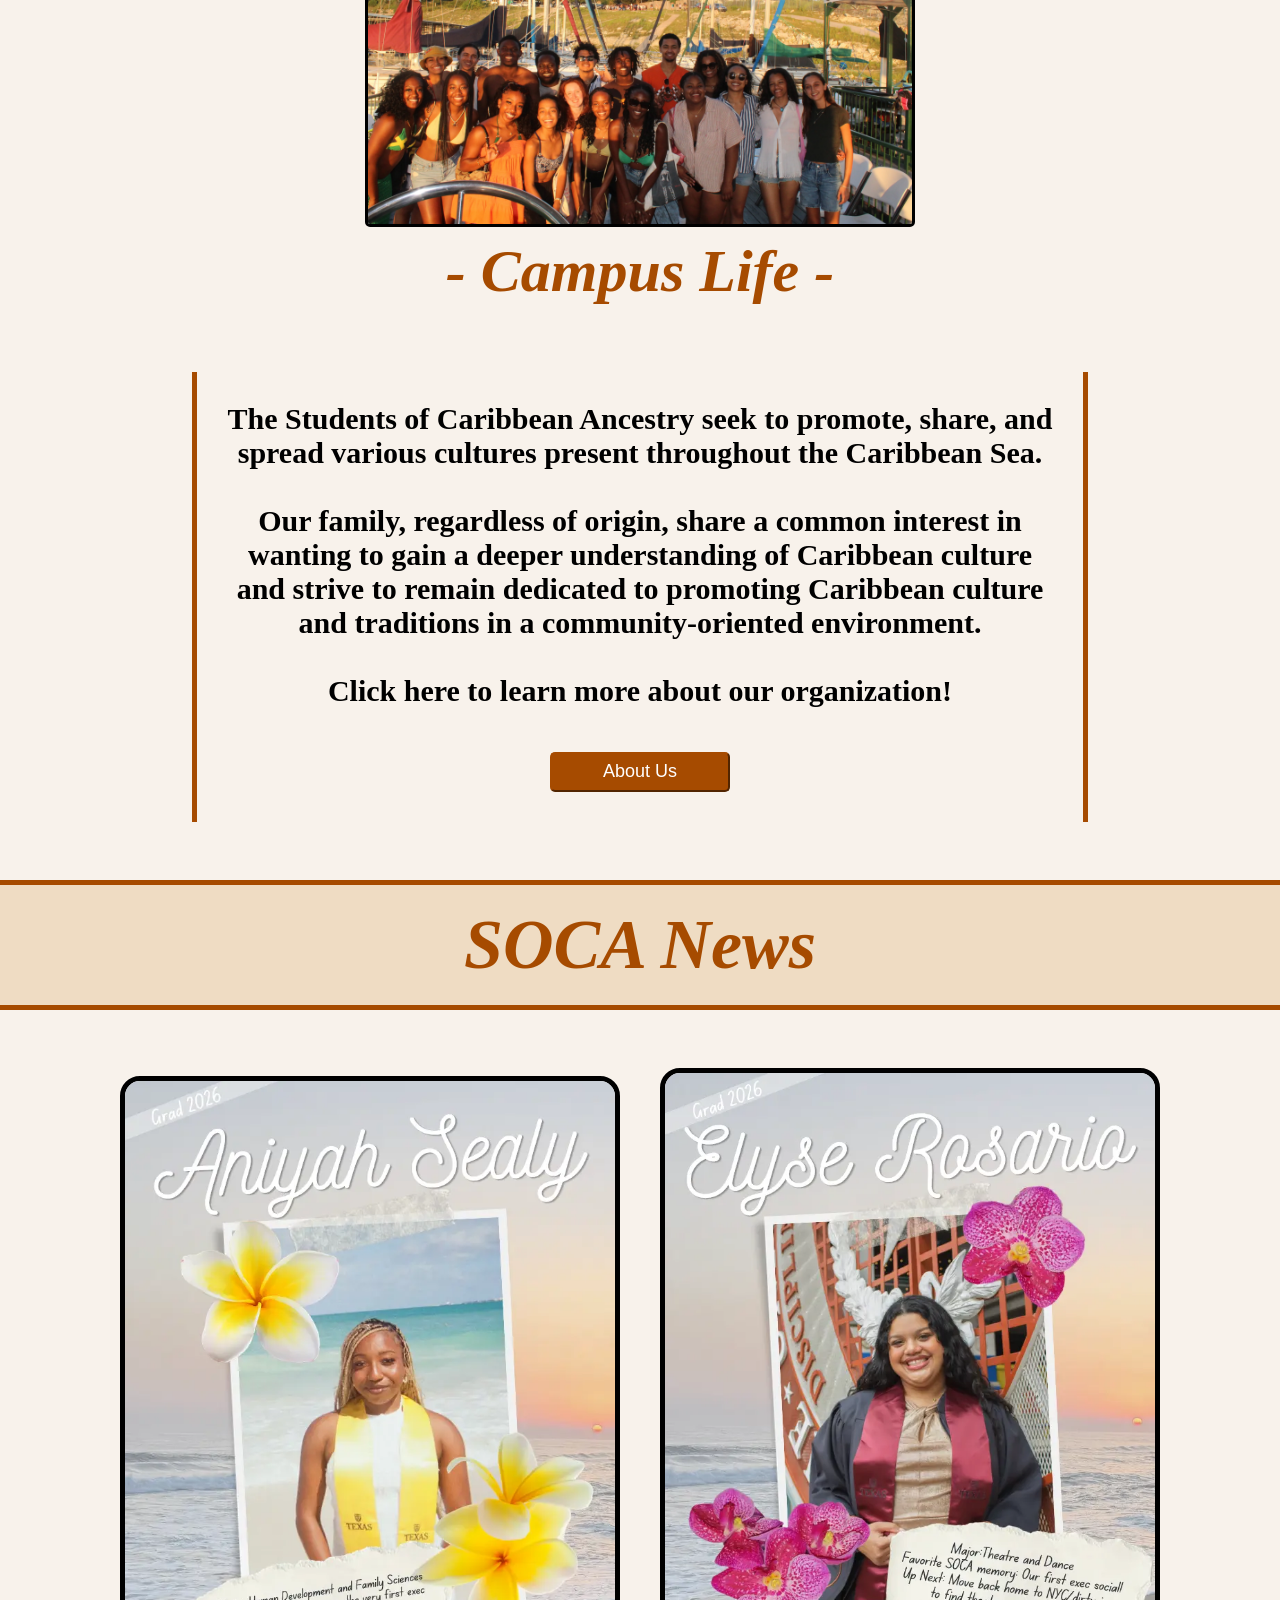
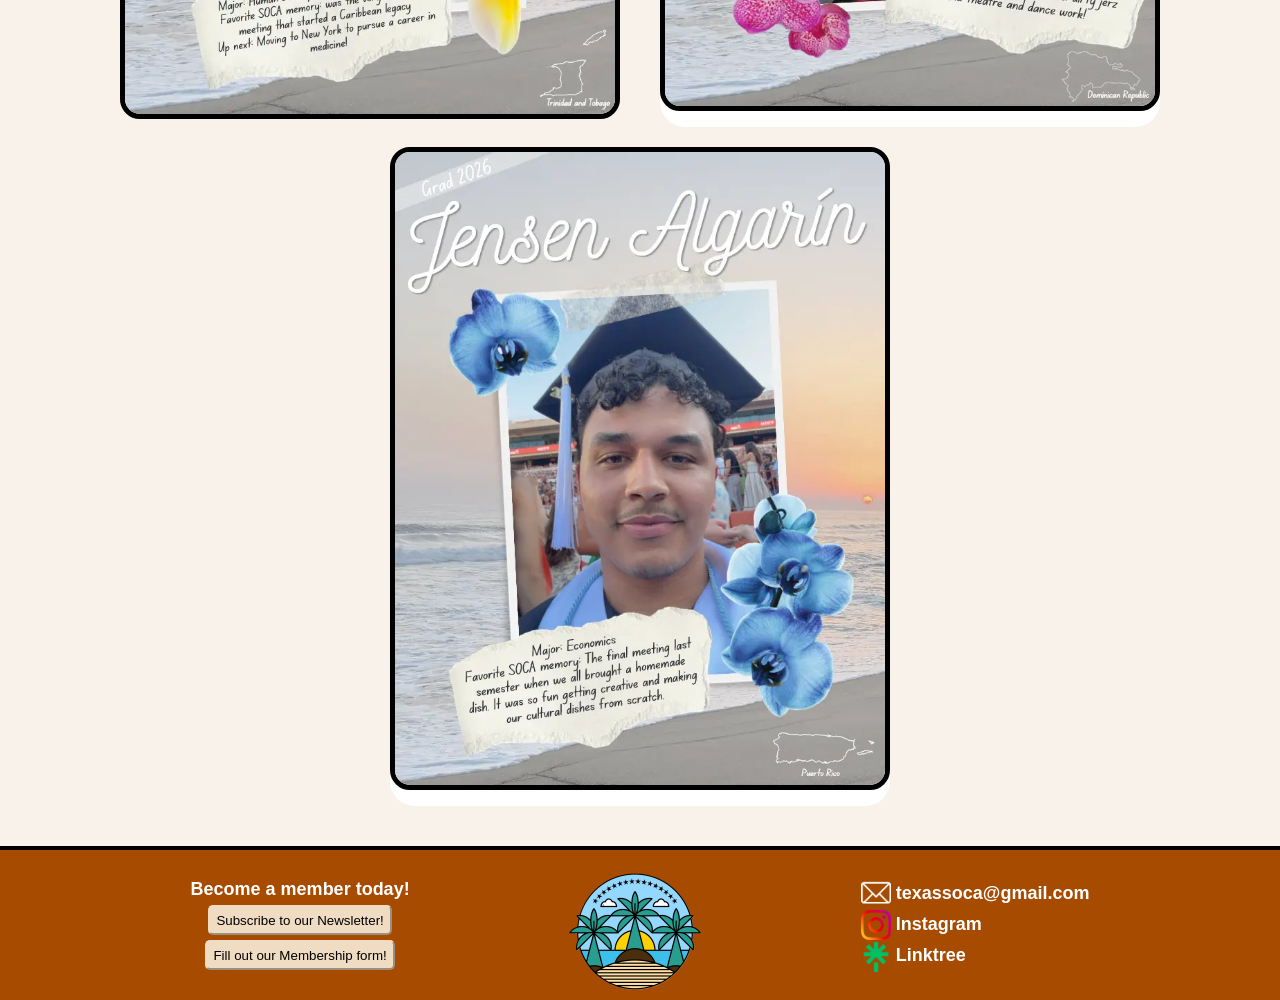
==== commit c097b309: "Add files via upload" ====
--- a/index.html
+++ b/index.html
@@ -24,7 +24,7 @@
         </p>
     </nav> 
     <!--!Main page photo, text, and button-->
-    <section id="Main_photo">
+    <section class="Main_photo">
       <p>
         <strong><br><br><br><br><br><br>UT Austin Students Of Caribbean Ancestry
       </p>
--- a/style.css
+++ b/style.css
@@ -12,12 +12,13 @@
             align-items: center;
             z-index: 1000;
             box-sizing: border-box;
+            height: 70px;
         }
 
         .navigation_bar p{
             display: flex;
-            font-size: clamp(1px, 3vw, 16px);
-            gap: 5%;
+            font-size: clamp(1px, 3vw, 18px);
+            gap: 10%;
             align-items: center;
             margin: auto;
         }
@@ -35,7 +36,10 @@
 
         #SOCA_logo_nav{
             display: block;
-            margin-left: 10%;
+            width: 70px;
+            height: 70px;
+            padding: 10%;
+            margin-bottom: 5px;
         }
 
         #SOCA_logo_nav:hover{
@@ -162,8 +166,7 @@
 /* #region Home Page */
 
     /* #region Heading photo, text, and button*/
-        #Main_photo{
-            background: linear-gradient(rgba(0,0,0,.5), rgba(0,0,0,.5)), url(Images/Events/IMG_1799.webp) 50% / cover no-repeat;
+        .Main_photo{
             width: 100%;
             aspect-ratio: 16/8;
             display: flex;
@@ -171,6 +174,14 @@
             justify-content: center;
             align-items: center;
             font-family: "Montserrat", sans-serif;
+
+            animation: Main_photoCarousel 25s infinite;
+        }
+
+        /**Adds some spacing between the text*/
+        .Main_photo p{
+            margin-top: 10px;
+            margin-bottom: 5px;
             font: bolder;
             color: white;
             font-size: clamp(16px, 3vw, 60px);
@@ -178,10 +189,31 @@
             font-weight: bold;
         }
 
-        /**Adds some spacing between the text*/
-        #Main_photo p{
-            margin-top: 10px;
-            margin-bottom: 5px;
+        @keyframes Main_photoCarousel {
+        0%, 18% {
+            background:  linear-gradient(rgba(0,0,0,.5), rgba(0,0,0,.5)), url("Images/Events/IMG_1799.webp") 50% / cover;
+        }
+
+        20%, 38% {
+            background:  linear-gradient(rgba(0,0,0,.5), rgba(0,0,0,.5)), url("Images/GBMs/GBM5-F25.webp") 50% / cover;
+        }
+
+        40%, 58% {
+            background:  linear-gradient(rgba(0,0,0,.5), rgba(0,0,0,.5)), url("Images/GBMs/GBM\ 1\ photo.webp") 50% / cover;
+        }
+
+        60%, 78% {
+            background:  linear-gradient(rgba(0,0,0,.5), rgba(0,0,0,.5)), url("Images/Events/DSA-picnic.webp") 50% / cover;
+        }
+
+        80%, 100% {
+            background:  linear-gradient(rgba(0,0,0,.5), rgba(0,0,0,.5)), url("Images/GBMs/GBM3-S25.webp") 50% / cover;
+        }
+
+        /* 90%, 100% {
+            background:  linear-gradient(rgba(0,0,0,.5), rgba(0,0,0,.5)), url("Images/Events/IMG_1799.webp") 50% / cover;
+        } */
+
         }
 
     /* #region Main heading button */
@@ -193,7 +225,7 @@
                 font-size: clamp(1px, 3vw, 18px);
             }
 
-            #Main_photo button{
+            .Main_photo button{
                 background-color: #a64b00;
                 border-color: #a64b00;
                 height: 40px;
@@ -203,7 +235,7 @@
                 margin-bottom: 10px;
             }
 
-            #Main_photo button:hover{
+            .Main_photo button:hover{
                 transform:scale(1.05);
             }
 
@@ -514,7 +546,7 @@
         margin: auto;
         max-width: 800px;
         max-height: 800px;
-        margin-bottom: 2%;
+        padding: 10px;
         aspect-ratio: 1/1;
         width: 100%;
         box-sizing: border-box;
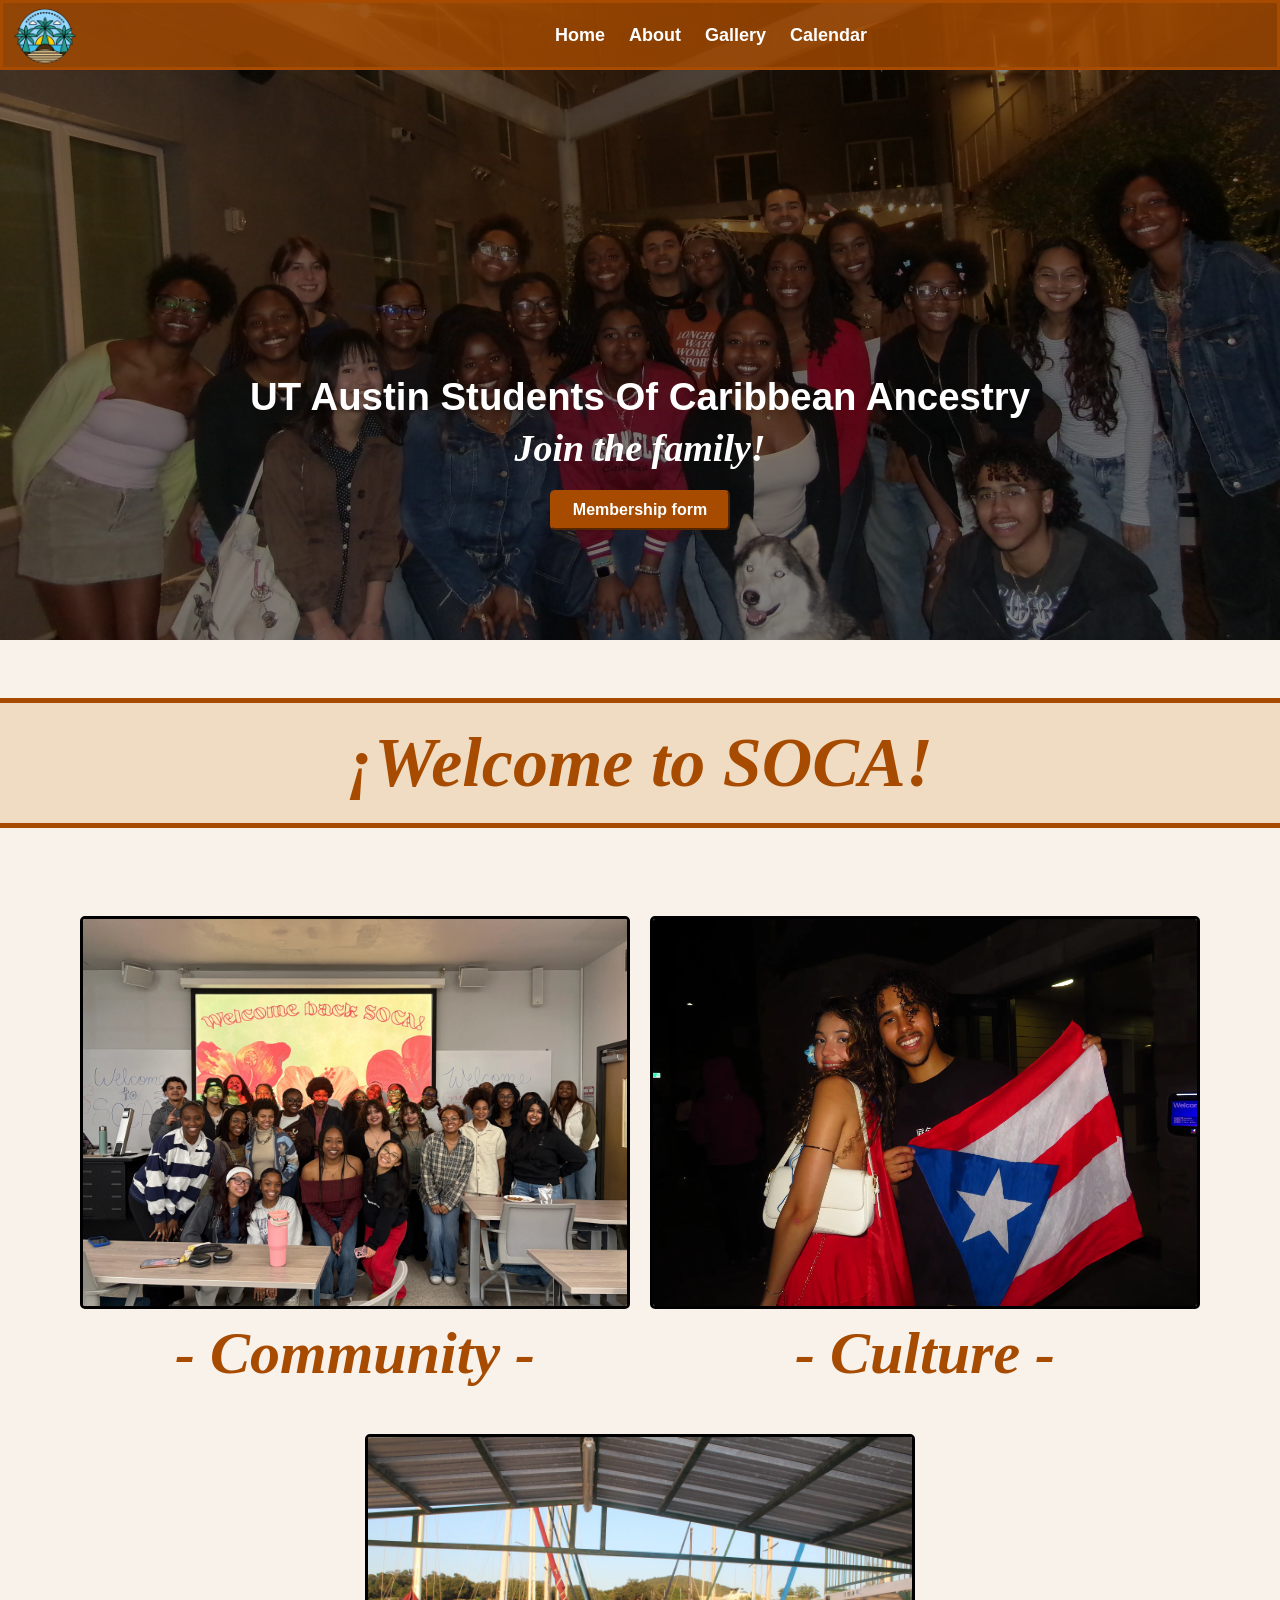
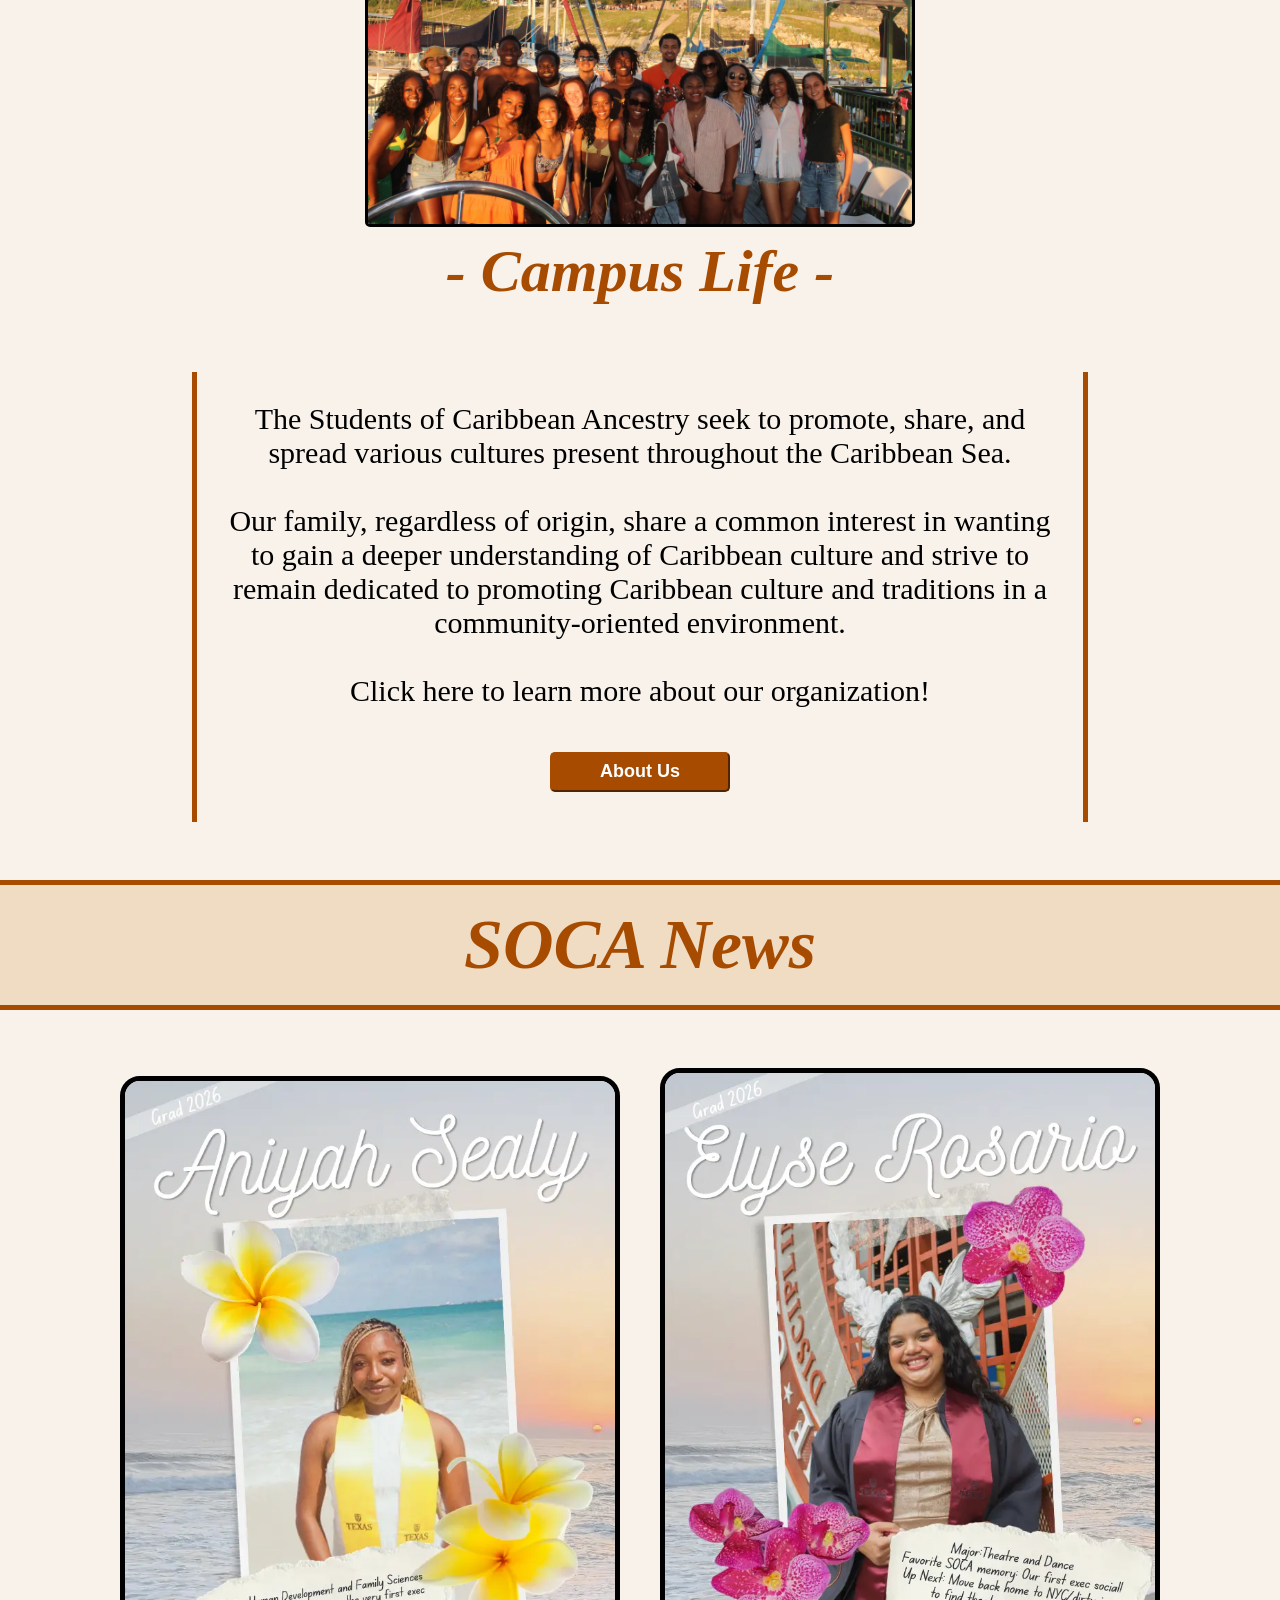
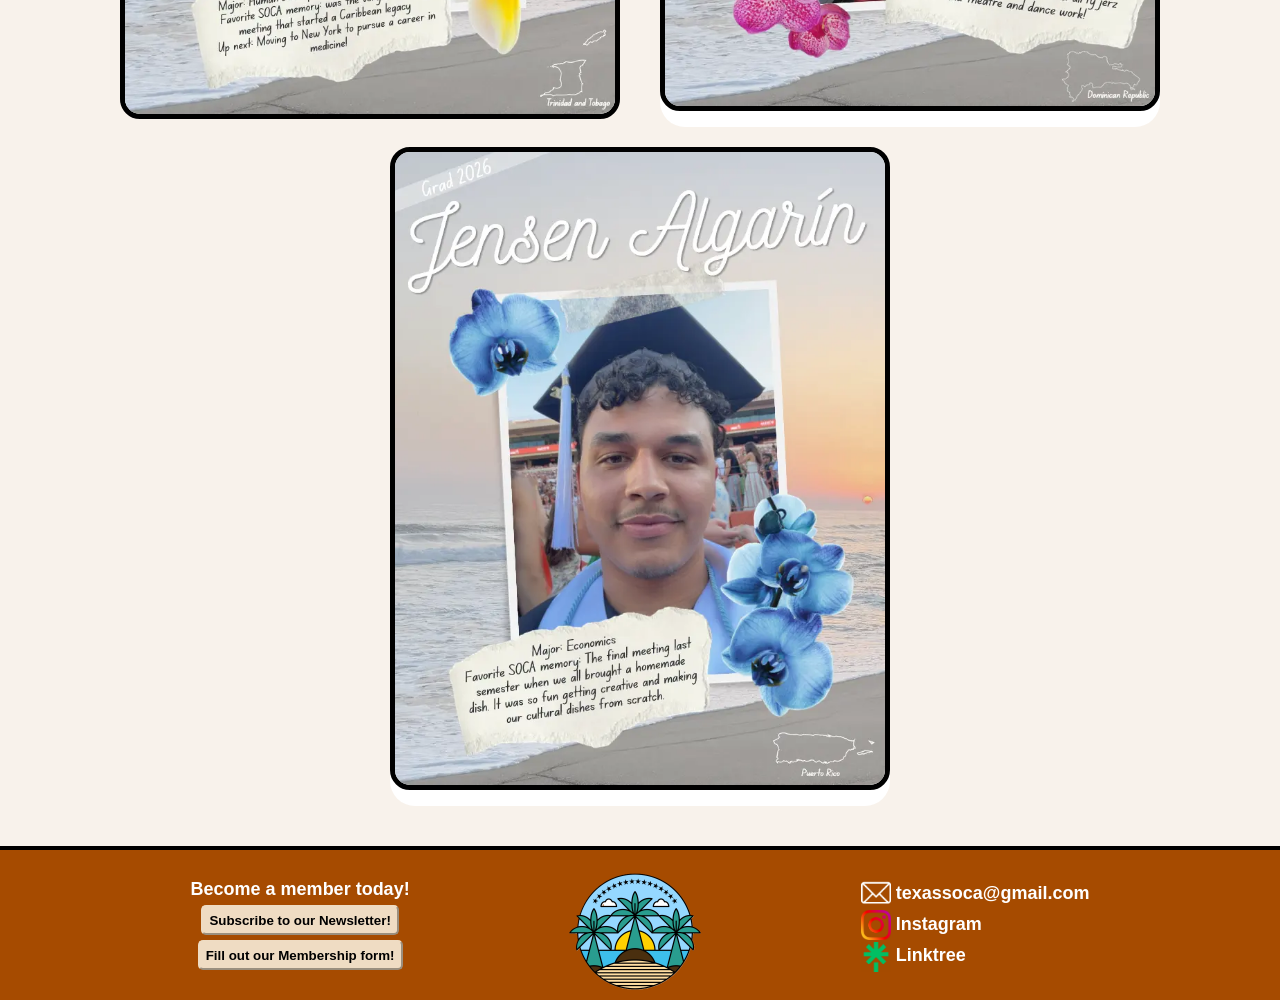
==== commit ee9ba98c: "Add files via upload" ====
--- a/index.html
+++ b/index.html
@@ -14,7 +14,7 @@
     <!--!Navigation section of SOCA-->
     <nav class="navigation_bar"> 
         <!--TODO: Below is the logo for the navigation bar. Make it fit with CSS-->
-        <a href="index.html"><img src="Images/Icons/SOCAlogo.webp" width="50" height="50" alt="SOCA Logo" id="SOCA_logo_nav"></a>
+        <a href="index.html"><img src="Images/Icons/SOCAlogo.webp" alt="SOCA Logo" id="SOCA_logo_nav"></a>
         <p>
           <a href="index.html">Home</a>
           <a href="Aboutpage.html">About</a>
@@ -25,11 +25,11 @@
     </nav> 
     <!--!Main page photo, text, and button-->
     <section class="Main_photo">
-      <p>
+        <p id="main_text">
         <strong><br><br><br><br><br><br>UT Austin Students Of Caribbean Ancestry
-      </p>
-      <p id="text">Join the family!</p>
-      <button><a href="https://docs.google.com/forms/d/e/1FAIpQLSfiRs3pIcf7lDTVJcWPeE6tTWsO0qMoafDamlDLLtkmfgeGCA/viewform" target="blank_" id="m_button">Membership form</a></button>
+        </p>
+        <p id="text">Join the family!</p>
+        <button><a href="https://docs.google.com/forms/d/e/1FAIpQLSfiRs3pIcf7lDTVJcWPeE6tTWsO0qMoafDamlDLLtkmfgeGCA/viewform" target="blank_" id="m_button">Membership form</a></button>
     </section>
     <!--!Welcome Section of SOCA-->
     <section class="Welcome">
--- a/style.css
+++ b/style.css
@@ -2,9 +2,8 @@
 
     /* #region Navigation bar for the website*/
         .navigation_bar{
-            background-color: #a64b0086;
-            width: 100%;
-            border-radius: 10px;
+            background-color: #a64b00cd;
+            width: 100%;
             position: fixed;
             border: 3px solid #a64b00;
             display: flex;
@@ -108,7 +107,7 @@
         }
 
         #buttons{
-            font-family:'Franklin Gothic Medium', 'Arial Narrow', Arial, sans-serif;
+            font-family: "Montserrat", sans-serif;
             font-weight: 700;
             font-size: clamp(1px, 3vw, 18px);
         }
@@ -116,7 +115,8 @@
         #buttons a{
             text-decoration: none;
             color: black;
-            font-family:'Franklin Gothic Medium', 'Arial Narrow', Arial, sans-serif;
+            font-family: "Montserrat", sans-serif;
+            font-weight: bold;
         }
 
         #buttons button{
@@ -150,7 +150,7 @@
         #social a{
             text-decoration: none;
             color: rgb(255, 255, 255);
-            font-family:'Franklin Gothic Medium', 'Arial Narrow', Arial, sans-serif;
+            font-family: "Montserrat", sans-serif;
             font-weight: 700;
             font-size: clamp(1px, 3vw, 18px);
         }
@@ -173,56 +173,38 @@
             flex-direction: column;
             justify-content: center;
             align-items: center;
-            font-family: "Montserrat", sans-serif;
-
-            animation: Main_photoCarousel 25s infinite;
+
+            background:  linear-gradient(rgba(0,0,0,.5), rgba(0,0,0,.5)), url("Images/Events/IMG_1799.webp") 50% / cover;
         }
 
         /**Adds some spacing between the text*/
-        .Main_photo p{
+        #main_text{
             margin-top: 10px;
-            margin-bottom: 5px;
+            margin-bottom: 0px;
             font: bolder;
             color: white;
-            font-size: clamp(16px, 3vw, 60px);
-            margin: 0 0 20px 0;
+            font-size: clamp(16px, 3vw, 60px);          
+            font-family: "Montserrat", sans-serif;
             font-weight: bold;
         }
 
-        @keyframes Main_photoCarousel {
-        0%, 18% {
-            background:  linear-gradient(rgba(0,0,0,.5), rgba(0,0,0,.5)), url("Images/Events/IMG_1799.webp") 50% / cover;
-        }
-
-        20%, 38% {
-            background:  linear-gradient(rgba(0,0,0,.5), rgba(0,0,0,.5)), url("Images/GBMs/GBM5-F25.webp") 50% / cover;
-        }
-
-        40%, 58% {
-            background:  linear-gradient(rgba(0,0,0,.5), rgba(0,0,0,.5)), url("Images/GBMs/GBM\ 1\ photo.webp") 50% / cover;
-        }
-
-        60%, 78% {
-            background:  linear-gradient(rgba(0,0,0,.5), rgba(0,0,0,.5)), url("Images/Events/DSA-picnic.webp") 50% / cover;
-        }
-
-        80%, 100% {
-            background:  linear-gradient(rgba(0,0,0,.5), rgba(0,0,0,.5)), url("Images/GBMs/GBM3-S25.webp") 50% / cover;
-        }
-
-        /* 90%, 100% {
-            background:  linear-gradient(rgba(0,0,0,.5), rgba(0,0,0,.5)), url("Images/Events/IMG_1799.webp") 50% / cover;
-        } */
-
-        }
+         /** "Join the family!" text */
+            #text{
+                font-size: clamp(16px, 3vw, 38px);
+                margin-bottom: 10px;
+                color: white;
+                font-style: italic;
+                font-weight: bold;
+                margin-top: 7px;
+            }
 
     /* #region Main heading button */
             #m_button{
                 text-decoration: none;
                 color: white;
-                font-family:'Franklin Gothic Medium', 'Arial Narrow', Arial, sans-serif;
-                font-weight: 400;
-                font-size: clamp(1px, 3vw, 18px);
+                font-family: "Montserrat", sans-serif;
+                font-weight: bold;
+                font-size: clamp(16px, 2.4vw, 16px);
             }
 
             .Main_photo button{
@@ -238,15 +220,6 @@
             .Main_photo button:hover{
                 transform:scale(1.05);
             }
-
-            /** "Join the family!" text */
-            #text{
-                font-size: clamp(16px, 3vw, 40px);
-                margin-bottom: 10px;
-                font-family: "Playfair Display", serif;
-                font-style: italic;
-                font-weight: bold;
-            }
             
         /* #endregion Main heading button */
 
@@ -292,7 +265,6 @@
         
         /* #region description-text */
             #home_desc{
-                font-family: "Playfair Display", serif;
                 padding: 30px;
                 border-left: 5px solid#a64b00;
                 border-right: 5px solid #a64b00;
@@ -301,6 +273,7 @@
                 font-size: clamp(10px, 3vw, 30px);
                 margin-top: 50px;
                 box-sizing: border-box;
+                font-weight: normal;
             }
 
             .Welcome button{
@@ -319,8 +292,8 @@
             #button_text{
                 text-decoration: none;
                 color: white;
-                font-family:'Franklin Gothic Medium', 'Arial Narrow', Arial, sans-serif;
-                font-weight: 400;
+                font-family: "Montserrat", sans-serif;
+                font-weight: bold;
                 font-size: clamp(1px, 3vw, 18px);
             }
         /* #endregion description-text */
@@ -411,8 +384,7 @@
             padding: 10px;
             border-left: 4px solid #a64b00;
             border-right: 4px solid #a64b00;
-            font-family: "Playfair Display", serif;
-            font-size: clamp(4px, 3vw, 20px);
+            font-size: clamp(10px, 3vw, 20px);
             box-sizing: border-box;
         }
 
@@ -439,8 +411,9 @@
             .btn a{
                 text-decoration: none;
                 color: white;
-                font-family:'Franklin Gothic Medium', 'Arial Narrow', Arial, sans-serif;
-                font-size: 15px;
+                font-family: "Montserrat", sans-serif;
+                font-weight: bold;
+                font-size: clamp(1px, 3vw, 14px);
             }
         /* #endregion Button for the membership interest form */
     
@@ -456,7 +429,7 @@
             border: 4px solid black; 
             margin-left: 10px;
             margin-right: 10px;
-            font-size: clamp(4px, 3vw, 24px);
+            font-size: clamp(1px, 3vw, 28px);
             font-family:'Franklin Gothic Medium', 'Arial Narrow', Arial, sans-serif;
         }
 
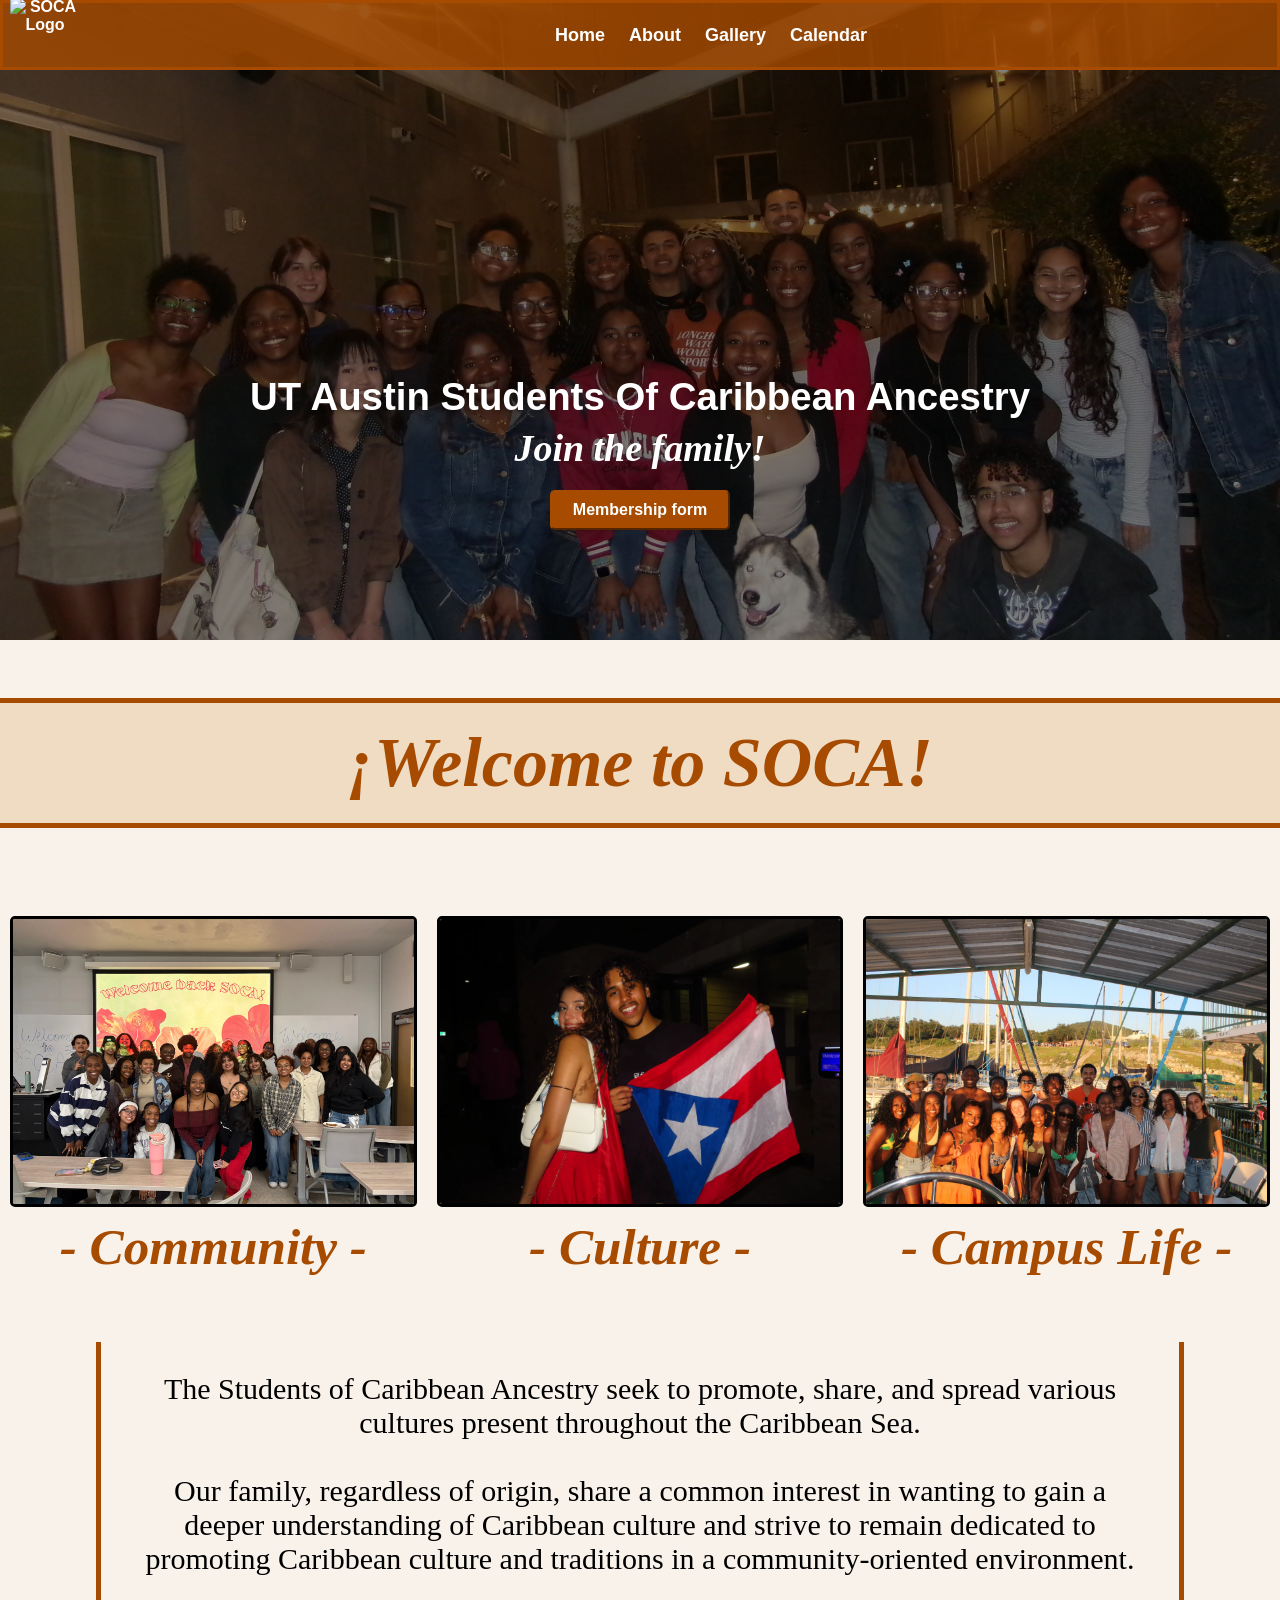
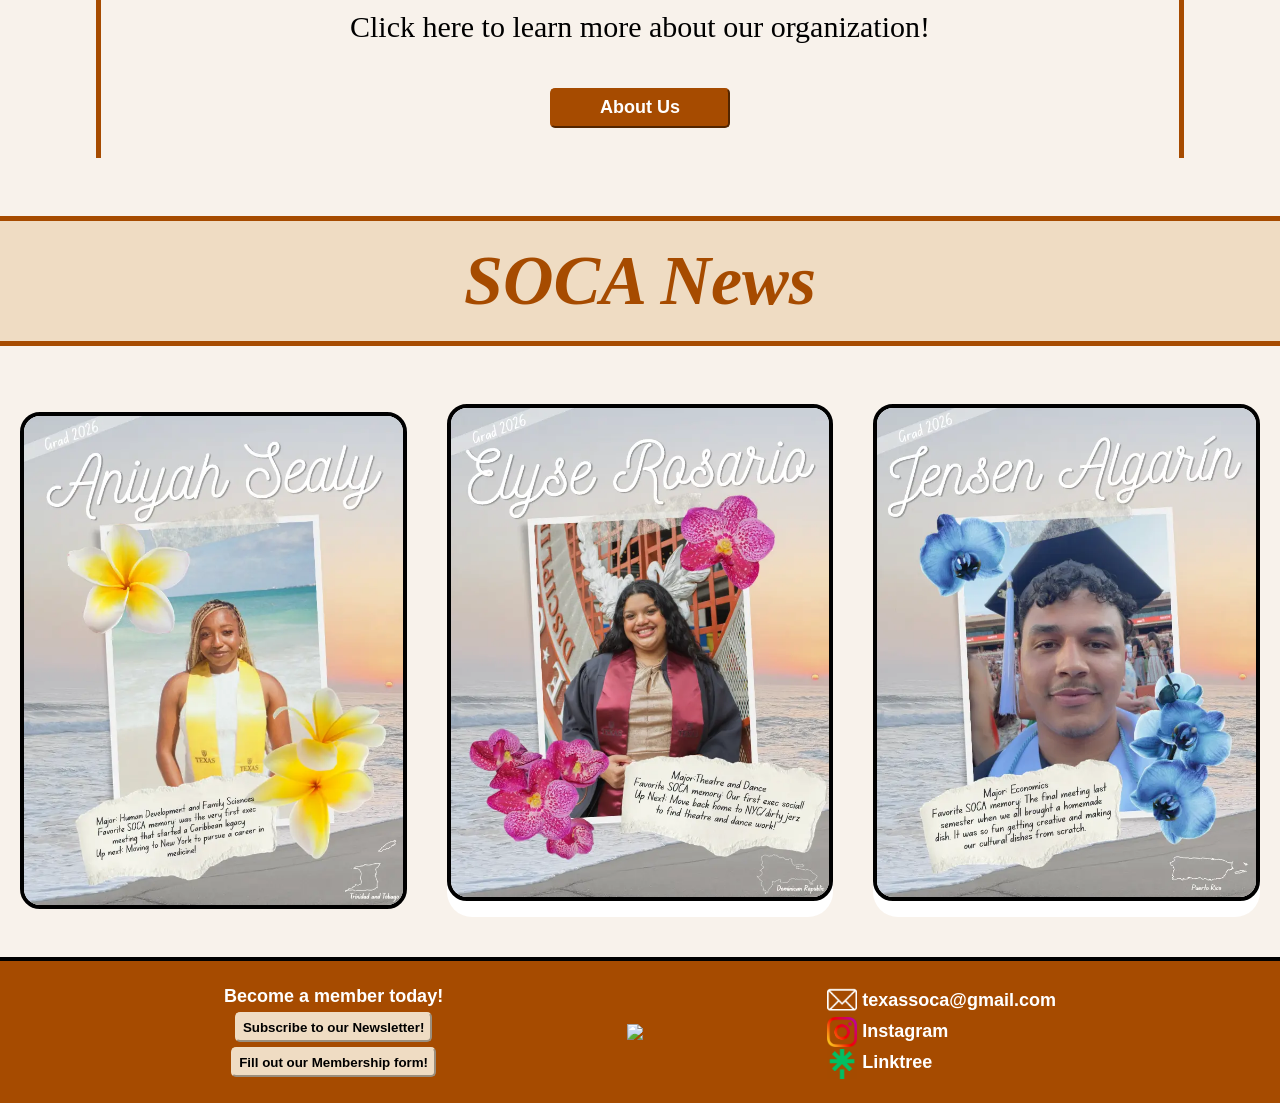
==== commit fab623ef: "Add files via upload" ====
--- a/index.html
+++ b/index.html
@@ -14,7 +14,7 @@
     <!--!Navigation section of SOCA-->
     <nav class="navigation_bar"> 
         <!--TODO: Below is the logo for the navigation bar. Make it fit with CSS-->
-        <a href="index.html"><img src="Images/Icons/SOCAlogo.webp" alt="SOCA Logo" id="SOCA_logo_nav"></a>
+        <a href="index.html"><img src="Images/Icons/SOCA flyer.webp" alt="SOCA Logo" id="SOCA_logo_nav"></a>
         <p>
           <a href="index.html">Home</a>
           <a href="Aboutpage.html">About</a>
@@ -82,7 +82,7 @@
         <br><button><a href="https://gmail.us11.list-manage.com/subscribe?u=b5dd3a815d8181be02d828925&id=25b40e7dc7" target="blank_">Subscribe to our Newsletter!</a></button>
         <br><button><a href="https://docs.google.com/forms/d/e/1FAIpQLSfiRs3pIcf7lDTVJcWPeE6tTWsO0qMoafDamlDLLtkmfgeGCA/viewform" target="blank_">Fill out our Membership form!</a></button>
       </p>
-      <img src="Images/Icons/SOCAlogo.webp" id="SOCA_logo_foot"/>
+      <img src="Images/Icons/SOCA flyer.webp" id="SOCA_logo_foot"/>
       <p id="social"> 
         <a href="https://mail.google.com/mail/u/0/?fs=1&tf=cm&source=mailto&to=texassoca@gmail.com" target="_blank"><img src="Images/Icons/email-SOCA.webp"  class="socials_logo"/>texassoca@gmail.com</a>
         <br><a href="https://www.instagram.com/texas.soca/" target="_blank"><img src="Images/Icons/Instagram-SOCA.webp"  class="socials_logo"/>Instagram</a>
--- a/style.css
+++ b/style.css
@@ -232,11 +232,11 @@
                 display: flex;
                 justify-content: center;
                 align-items: center;
-                flex-wrap: wrap;
+                /* flex-wrap: wrap; */
             }
 
             .caption{
-                font-size: clamp(20px, 10vw, 60px);
+                font-size: clamp(2px, 4vw, 60px);
                 font-weight: 700;
                 margin-top: 10px;
                 color:#a64b00;
@@ -245,7 +245,7 @@
 
             /**Shrinks the full-size images to fit within the space I want them to: 3 per line*/
             .Showcase1, .Showcase2, .Showcase3{
-                width: 550px;
+                width: 100%;
                 aspect-ratio: 7/5;
                 margin-top: 30px;
                 margin-left: 10px;
@@ -254,12 +254,14 @@
 
             .Culture, .Community, .Campus_life{
                 width: 100%;
+                max-width: 500px;
                 height: 100%;
                 border-radius: 5px;
-                display: block;
+                display: flex;
                 object-fit: cover;
                 border: 3px solid black;
                 box-sizing: border-box;
+                margin: auto;
             }
         /* #endregion Images */
         
@@ -269,7 +271,7 @@
                 border-left: 5px solid#a64b00;
                 border-right: 5px solid #a64b00;
                 margin: auto;
-                width: 70%;
+                width: 85%;
                 font-size: clamp(10px, 3vw, 30px);
                 margin-top: 50px;
                 box-sizing: border-box;
@@ -305,7 +307,7 @@
             display: flex;
             justify-content: center;
             align-items: center;
-            flex-wrap: wrap;
+            /* flex-wrap: wrap; */
             box-sizing: border-box;
         }
 
@@ -325,7 +327,7 @@
             border-radius: 20px;
             display: block;
             object-fit: cover;
-            border: 5px solid black;
+            border: 4px solid black;
             box-sizing: border-box;
         }
 
@@ -364,18 +366,20 @@
         .SOCA_background{
         display:inline-flex;
         justify-content: center;
-        gap: 40px;
+        gap: 15px;
+        margin-top: 20px;
         flex-wrap: wrap;
-        margin-top: 20px;
         }
 
         #SB_pic{
             border: 4px solid black;
             border-radius: 25px;
-            width: 80%;
-            max-width: 850px;
-            aspect-ratio: 4/2.8;
-            box-sizing: border-box;
+            width: 70%;
+            max-width: 750px;
+            aspect-ratio: 16/11;
+            box-sizing: border-box;
+            object-fit: fill;
+            
         }    
     
         #SB_desc{
@@ -384,8 +388,9 @@
             padding: 10px;
             border-left: 4px solid #a64b00;
             border-right: 4px solid #a64b00;
-            font-size: clamp(10px, 3vw, 20px);
-            box-sizing: border-box;
+            font-size: clamp(6px, 2.8vw, 20px);
+            
+            margin: auto;
         }
 
         /**Adds a link to Briana's instagram in the about text*/
@@ -429,7 +434,7 @@
             border: 4px solid black; 
             margin-left: 10px;
             margin-right: 10px;
-            font-size: clamp(1px, 3vw, 28px);
+            font-size: clamp(1px, 2.5vw, 22px);
             font-family:'Franklin Gothic Medium', 'Arial Narrow', Arial, sans-serif;
         }
 
